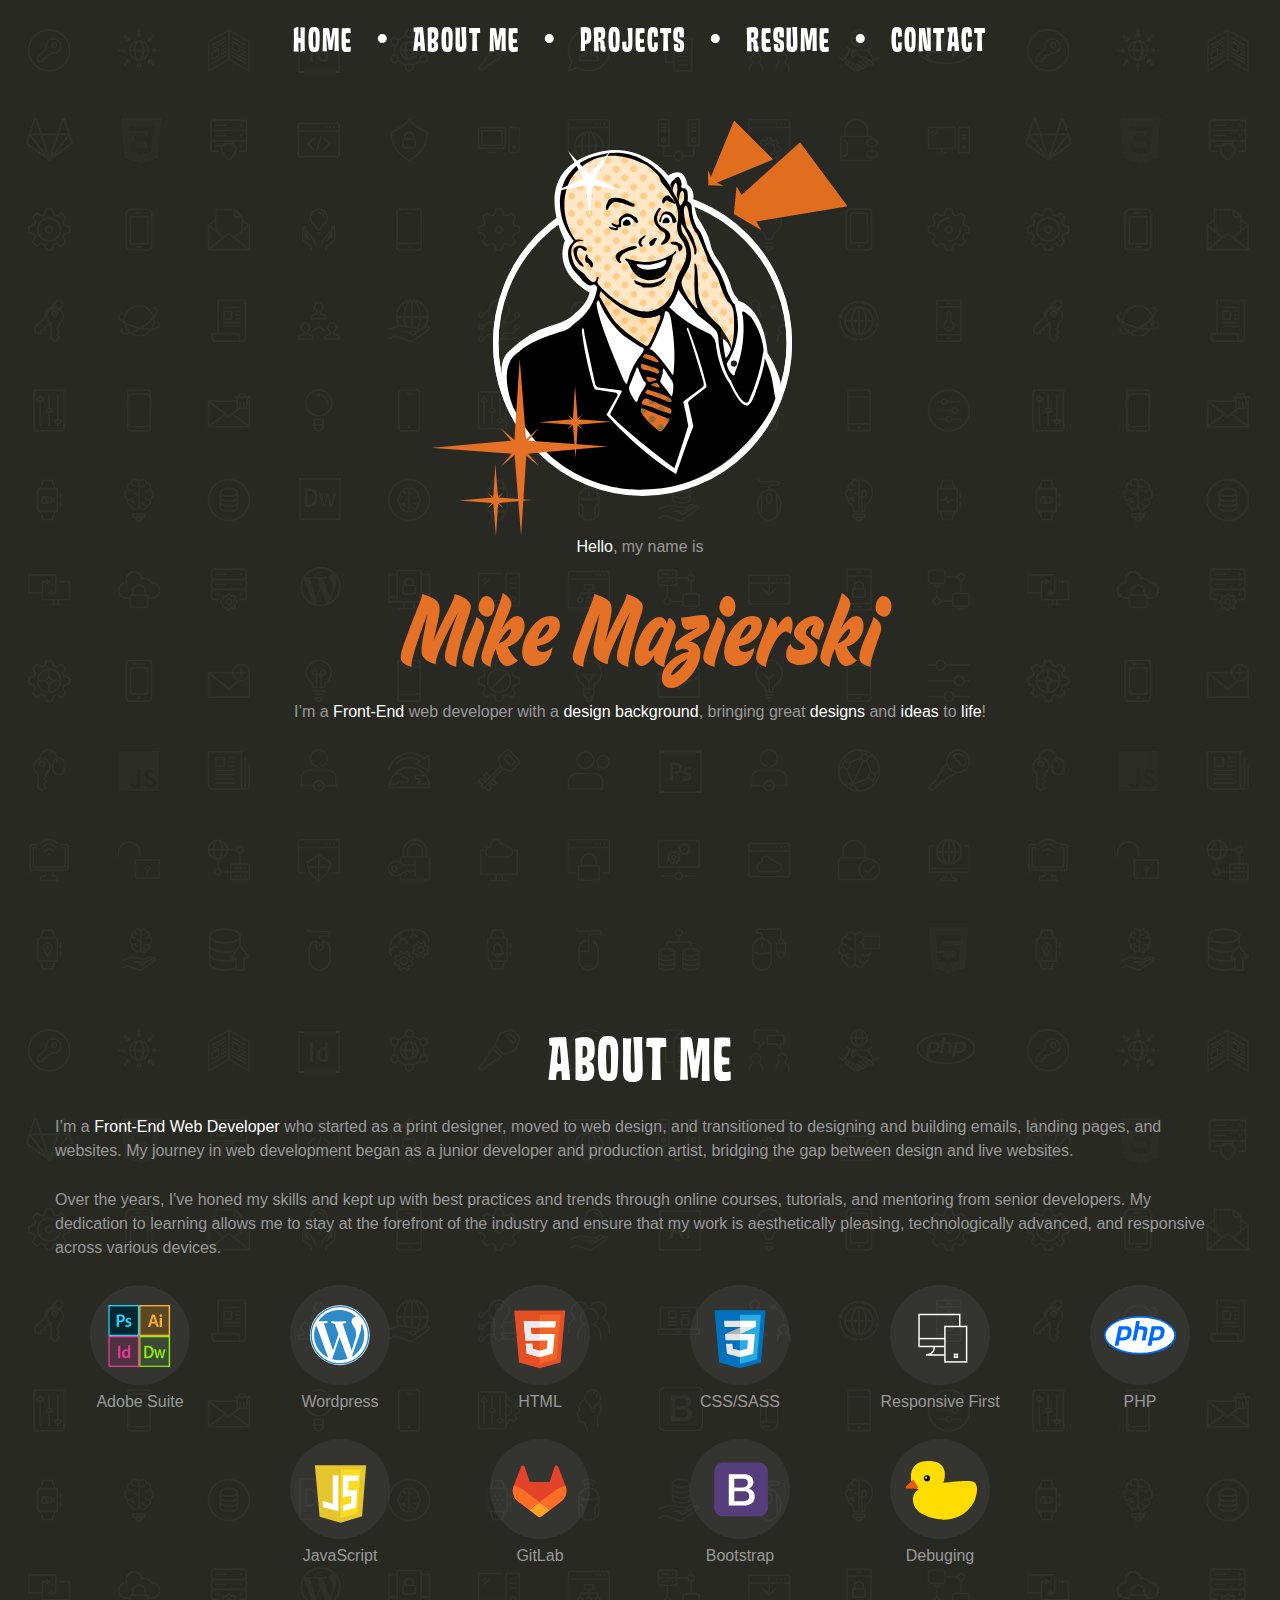
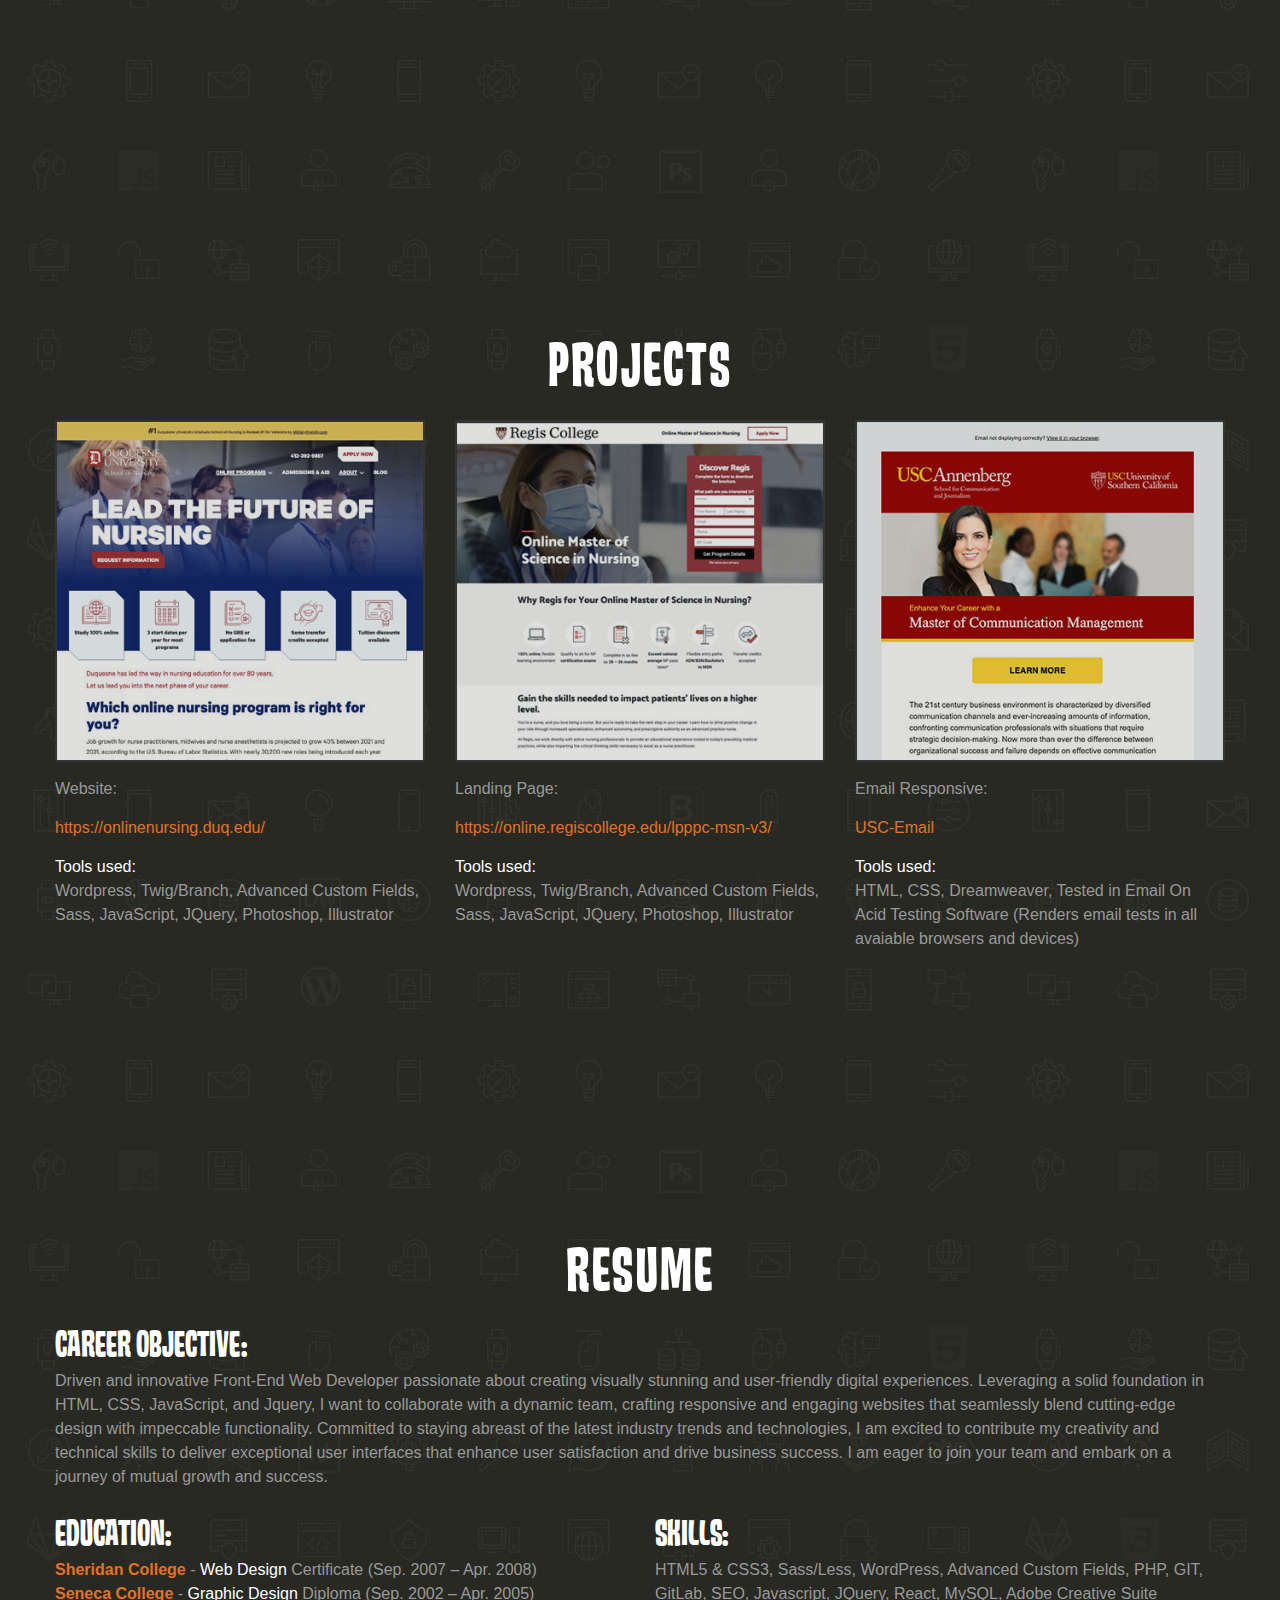
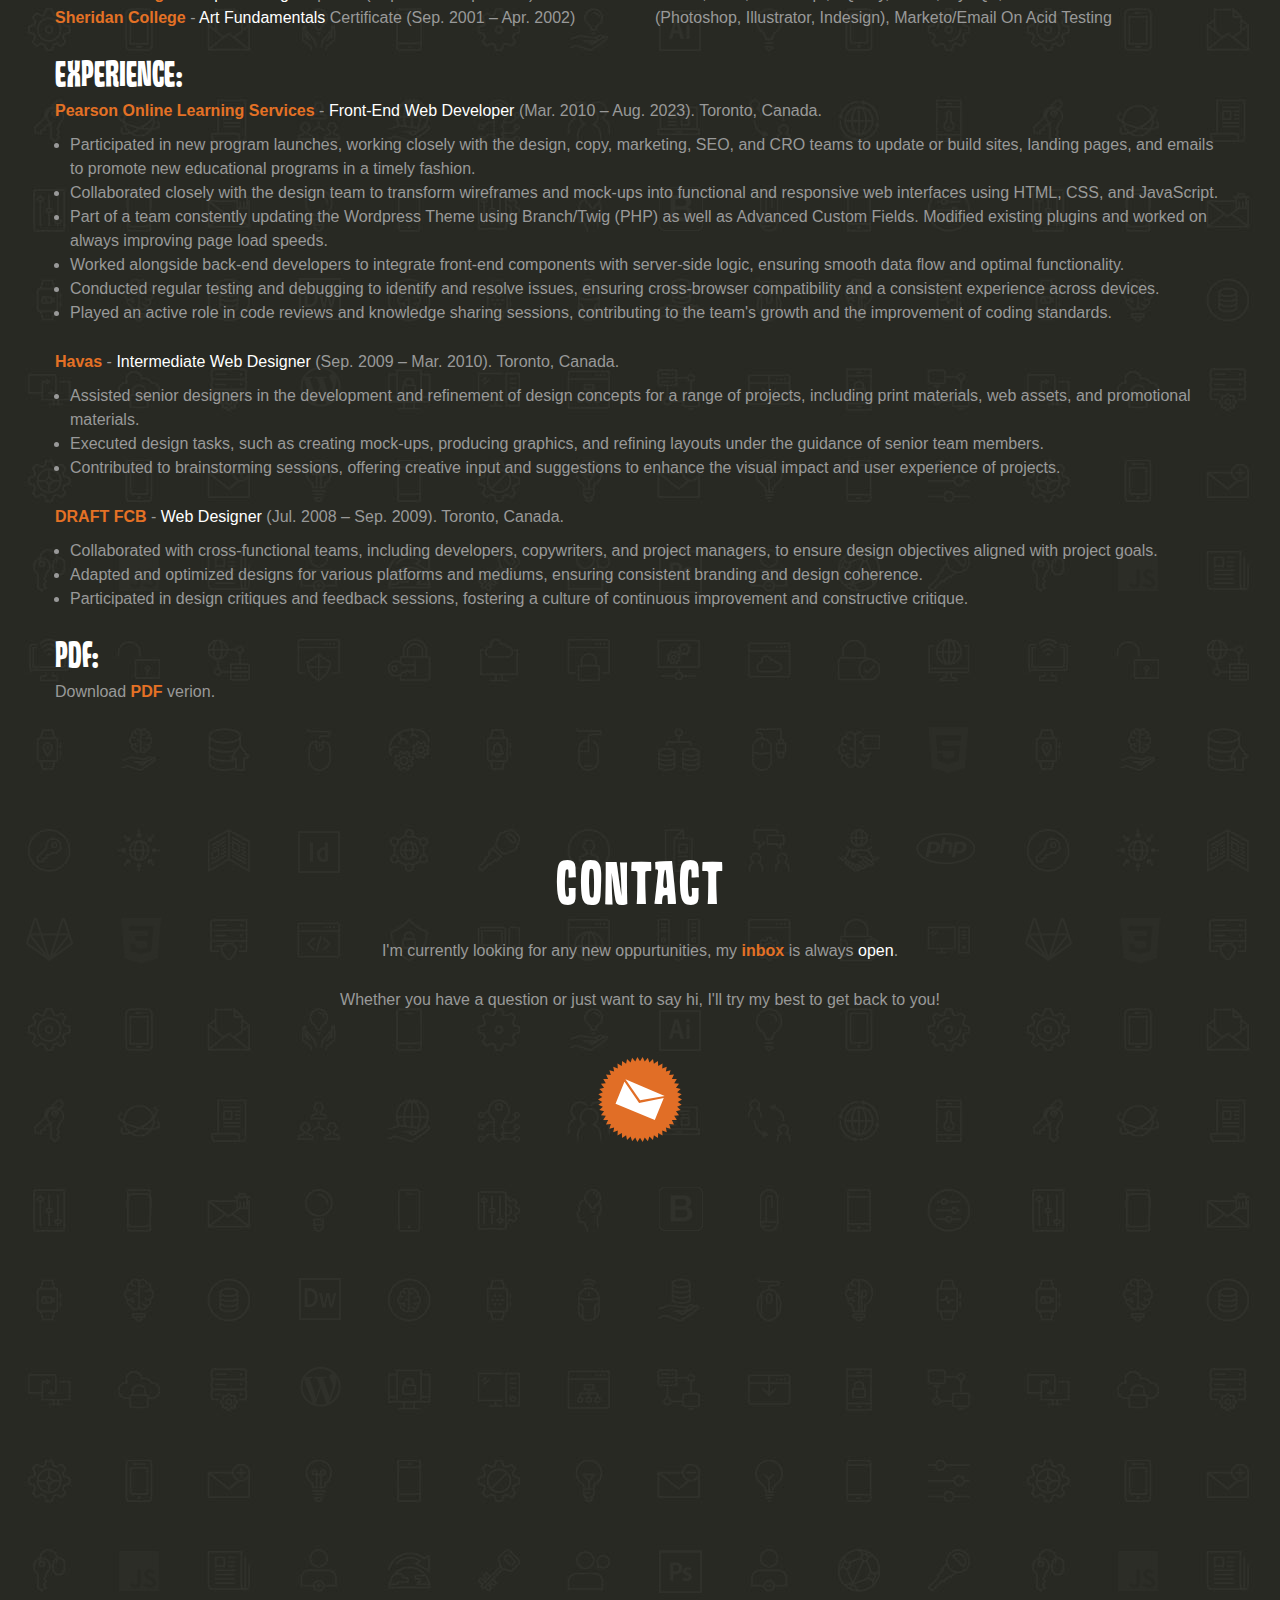
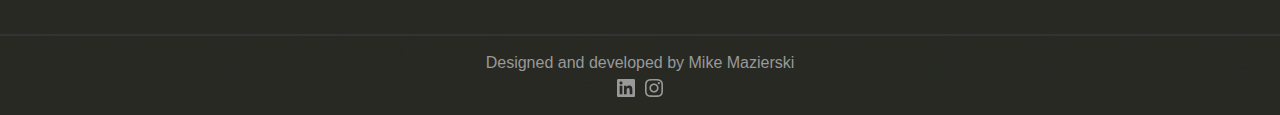
==== index.html @ 0316e5bf "First Commit" ====
<!DOCTYPE html>
<html lang="en">
<head>
    <meta charset="utf-8">
    <meta name="viewport" content="width=device-width, initial-scale=1, shrink-to-fit=no">
    <title>Mike Mazierski</title>
    <link rel="icon" type="image/png" href="images/icon.ico"/>
    
    <!-- Bootstrap CSS -->
    <link rel="stylesheet" href="https://cdn.jsdelivr.net/npm/bootstrap@4.3.1/dist/css/bootstrap.min.css" integrity="sha384-ggOyR0iXCbMQv3Xipma34MD+dH/1fQ784/j6cY/iJTQUOhcWr7x9JvoRxT2MZw1T" crossorigin="anonymous">
    <!-- End Bootstrap CSS -->

    <!-- Bootstrap JS -->
    <script src="https://code.jquery.com/jquery-3.2.1.slim.min.js" integrity="sha384-KJ3o2DKtIkvYIK3UENzmM7KCkRr/rE9/Qpg6aAZGJwFDMVNA/GpGFF93hXpG5KkN" crossorigin="anonymous"></script>
    <script src="https://cdn.jsdelivr.net/npm/popper.js@1.12.9/dist/umd/popper.min.js" integrity="sha384-ApNbgh9B+Y1QKtv3Rn7W3mgPxhU9K/ScQsAP7hUibX39j7fakFPskvXusvfa0b4Q" crossorigin="anonymous"></script>
    <script src="https://cdn.jsdelivr.net/npm/bootstrap@4.0.0/dist/js/bootstrap.min.js" integrity="sha384-JZR6Spejh4U02d8jOt6vLEHfe/JQGiRRSQQxSfFWpi1MquVdAyjUar5+76PVCmYl" crossorigin="anonymous"></script>
    <!-- End Bootstrap JS -->
    
    <link rel="stylesheet" href="css/main.css">

    <!-- Google Tag Manager -->
    <script>(function(w,d,s,l,i){w[l]=w[l]||[];w[l].push({'gtm.start':
    new Date().getTime(),event:'gtm.js'});var f=d.getElementsByTagName(s)[0],
    j=d.createElement(s),dl=l!='dataLayer'?'&l='+l:'';j.async=true;j.src=
    'https://www.googletagmanager.com/gtm.js?id='+i+dl;f.parentNode.insertBefore(j,f);
    })(window,document,'script','dataLayer','GTM-NWQ7KSH3');</script>
    <!-- End Google Tag Manager -->
</head>
<body>
    <!-- Google Tag Manager (noscript) -->
    <noscript><iframe src="https://www.googletagmanager.com/ns.html?id=GTM-NWQ7KSH3"
    height="0" width="0" style="display:none;visibility:hidden"></iframe></noscript>
    <!-- End Google Tag Manager (noscript) -->

    <header id="header">
      <!-- desktop nav -->
      <div class="d-none d-sm-block d-sm-none d-md-block">
        <nav class="menu">
          <ul class="nav justify-content-center">
            <li class="nav-item">
              <a class="nav-link active" href="#">HOME</a>
            </li>
            <li class="nav-item">
              <a class="nav-link" href="#about">ABOUT ME</a>
            </li>
            <li class="nav-item">
              <a class="nav-link" href="#projects">PROJECTS</a>
            </li>          
            <li class="nav-item">
              <a class="nav-link" href="#resume">RESUME</a>
            </li>
            <li class="nav-item">
              <a class="nav-link" href="#contact">CONTACT</a>
            </li>
          </ul>
        </nav>
      </div>
      <!-- end desktop nav -->
      <!-- mobile nav -->
      <div class="d-block d-sm-none">
        <nav class="menu navbar">
        <a href="#"><img class="logo img-fluid" src="images/logo.svg" alt="Michael Mazierski"></a>
          <button class="navbar-toggler second-button" type="button" data-toggle="collapse" data-target="#navbarSupportedContent23"
            aria-controls="navbarSupportedContent23" aria-expanded="false" aria-label="Toggle navigation">
            <div id="hamburger-button" class="animated-icon2"><span></span><span></span><span></span><span></span></div>
          </button>
          <div class="collapse navbar-collapse" id="navbarSupportedContent23">
            <ul class="navbar-nav mr-auto">
              <li class="nav-item active">
                <a class="nav-link" href="#">Home <span class="sr-only">(current)</span></a>
              </li>
              <li class="nav-item">
                <a class="nav-link" href="#about">ABOUT ME</a>
              </li>
              <li class="nav-item">
                <a class="nav-link" href="#projects">PROJECTS</a>
              </li>
              <li class="nav-item">
                <a class="nav-link" href="#resume">RESUME</a>
              </li>  
              <li class="nav-item">
                <a class="nav-link" href="#contact">CONTACT</a>
              </li>
            </ul>
          </div>
        </nav>
      </div>
      <!-- end mobile nav -->
    </header>
    <!-- main  -->
    <main id="main" class="main">

      <!-- hero -->
      <section id="hero" class="container text-center">
        <div class="row">
          <div class="col-md-12">
            <!-- desktop hero -->
            <div class="wrapper d-none d-sm-block d-sm-none d-md-block">
              <img class="bg-star img-fluid" src="images/hero-bg-star.svg">              
              <img class="circle img-fluid" src="images/circle.svg"> 
              <img class="arrows rotate-stars img-fluid" src="images/stars2.png">
              <img class="hero img-fluid" src="images/hero.svg" alt="Michael Mazierski">
              <img class="three-stars rotate-stars img-fluid" src="images/stars1.png">
            </div>
            <!-- end desktop hero -->
            <!-- mobile hero -->
            <div class="wrapper d-block d-sm-none">
              <img class="bg-star img-fluid" src="images/hero-bg-star.svg">
              <img class="hero img-fluid" src="images/hero-mobile.svg" alt="Michael Mazierski">
            </div>            
            <!-- end mobile hero -->
          </div>
        </div>
        <div class="row flex-column text-center">
          <div class="col-md-12">
            <p><span>Hello</span>, my name is</p>
            <h1 id="title">Mike Mazierski</h1>
            <p>I’m a <span>Front-End</span> web developer with a <span>design background</span>, bringing great <span>designs</span> and <span>ideas</span> to <span>life</span>!</p>
          </div>
        </div>
      </section>
      <!-- end hero -->
      <!-- about me -->
      <section id="about" class="container">
        <div class="row">
          <h2>About Me</h2>
        </div>
        <div class="row">
          <div class="col-md-12">
            <p>I’m a <span>Front-End Web Developer</span> who started as a print designer, moved to web design, and transitioned to designing and building emails, landing pages, and websites. My journey in web development began as a junior developer and production artist, bridging the gap between design and live websites.</p>
            <p>Over the years, I've honed my skills and kept up with best practices and trends through online courses, tutorials, and mentoring from senior developers. My dedication to learning allows me to stay at the forefront of the industry and ensure that my work is aesthetically pleasing, technologically advanced, and responsive across various devices.</p>
          </div>
        </div>  
        <div class="row text-center">
          <div class="col-md-2 col-6">
            <img src="images/icon-1.svg" alt="Adobe Suite" class="img-fluid icon">
            <p class="text-center">Adobe Suite</p>
          </div>
          <div class="col-md-2 col-6">
            <img src="images/icon-2.svg" alt="Wordpress" class="img-fluid icon">
            <p class="text-center">Wordpress</p>
          </div>
          <div class="col-md-2 col-6">
            <img src="images/icon-3.svg" alt="HTML" class="img-fluid icon">
            <p class="text-center">HTML</p>
          </div>
          <div class="col-md-2 col-6">
            <img src="images/icon-4.svg" alt="CSS/SASS" class="img-fluid icon">
            <p class="text-center">CSS/SASS</p>
          </div>
          <div class="col-md-2 col-6">
            <img src="images/icon-10.svg" alt="Responsive" class="img-fluid icon">
            <p class="text-center">Responsive First</p>
          </div>
          <div class="col-md-2 col-6">
            <img src="images/icon-5.svg" alt="PHP" class="img-fluid icon">
            <p class="text-center">PHP</p>
          </div>                          
        </div>
        <div class="row text-center">
          <div class="col-md-2 offset-md-2 col-6">
            <img src="images/icon-6.svg" alt="JavaScript" class="img-fluid icon">
            <p class="text-center">JavaScript</p>
          </div>
          <div class="col-md-2 col-6">
            <img src="images/icon-7.svg" alt="Gitlab" class="img-fluid icon">
            <p class="text-center">GitLab</p>
          </div>
          <div class="col-md-2 col-6">
            <img src="images/icon-8.svg" alt="Bootstrap" class="img-fluid icon">
            <p class="text-center">Bootstrap</p>
          </div>
          <div class="col-md-2 col-sm-6 col-6">
            <img src="images/icon-9.svg" alt="Debuging" class="img-fluid icon">
            <p class="text-center">Debuging</p>
          </div>
        </div>        
      </section>
      <!-- end about me -->
      <!-- projects-->
      <section id="projects" class="container">
        <div class="row">
          <h2>Projects</h2>
        </div>        
        <div class="row">
          <div class="col-md-4">
            <div class="img-wrap">
              <a href="https://onlinenursing.duq.edu/home-2/" target="_blank"><img src="images/project-8.jpg" class="img-fluid"></a>
            </div>
            <p>Website:</p>
            <p><a href="https://onlinenursing.duq.edu/home-2/" target="_blank">https://onlinenursing.duq.edu/</a></p>
            <p><span class="newclass">Tools used:</span><br>Wordpress, Twig/Branch, Advanced Custom Fields, Sass, JavaScript, JQuery, Photoshop, Illustrator</p>
          </div>
          <div class="col-md-4">
            <div class="img-wrap">
              <a href="https://online.regiscollege.edu/lpppc-msn-v3/" target="_blank"><img src="images/project-4.jpg" class="img-fluid"></a>
            </div>
            <p>Landing Page:</p>
            <p><a href="https://online.regiscollege.edu/lpppc-msn-v3/" target="_blank">https://online.regiscollege.edu/lpppc-msn-v3/</a></p>
            <p><span class="newclass">Tools used:</span><br>Wordpress, Twig/Branch, Advanced Custom Fields, Sass, JavaScript, JQuery, Photoshop, Illustrator</p>
          </div>
          <div class="col-md-4">
            <div class="img-wrap">
              <a href="/emails/USC-MCM-Email/USC-MCM-Email.html" target="_blank"><img src="images/project-7.jpg" class="img-fluid"></a>
            </div>
            <p>Email Responsive:</p>
            <p><a href="/emails/USC-MCM-Email/USC-MCM-Email.html" target="_blank">USC-Email</a></p>
            <p><span class="newclass">Tools used:</span><br>HTML, CSS, Dreamweaver, Tested in Email On Acid Testing Software (Renders email tests in all avaiable browsers and devices)</p>
          </div>                  
        </div>
      </section>
      <!-- end projects -->
      <!-- resume -->
      <section id="resume" class="container">
        <div class="row">
          <h2>Resume</h2>
        </div>        
        <div class="row">
          <div class="col-md-12">
            <h3>Career Objective:</h3>
            <p>Driven and innovative Front-End Web Developer passionate about creating visually stunning and user-friendly digital experiences. Leveraging a solid foundation in HTML, CSS, JavaScript, and Jquery, I want to collaborate with a dynamic team, crafting responsive and engaging websites that seamlessly blend cutting-edge design with impeccable functionality. Committed to staying abreast of the latest industry trends and technologies, I am excited to contribute my creativity and technical skills to deliver exceptional user interfaces that enhance user satisfaction and drive business success. I am eager to join your team and embark on a journey of mutual growth and success.</p>
          </div>
        </div>

        <div class="row">
          <div class="col-md-6">
            <h3>Education:</h3>
            <p><strong><a href="https://www.sheridancollege.ca/" target="_blank">Sheridan College</a></strong> - <span>Web Design</span> Certificate (Sep. 2007 &#8211; Apr. 2008)<br>
            <strong><a href="https://www.senecacollege.ca/home.html" target="_blank">Seneca College</a></strong> - <span>Graphic Design</span> Diploma (Sep. 2002 &#8211; Apr. 2005)<br>
            <strong><a href="https://www.sheridancollege.ca/" target="_blank">Sheridan College</a></strong> - <span>Art Fundamentals</span> Certificate (Sep. 2001 &#8211; Apr. 2002)</p>
          </div>          
          <div class="col-md-6">
            <h3>Skills:</h3>
            <p>HTML5 & CSS3, Sass/Less, WordPress, Advanced Custom Fields, PHP, GIT, GitLab, SEO, Javascript, JQuery, React, MySQL, Adobe Creative Suite (Photoshop, Illustrator, Indesign), Marketo/Email On Acid Testing</p>
          </div>
        </div>  

        <div class="row">
          <div class="col-md-12">
            <h3>Experience:</h3>
            <p><strong><a href="https://www.pearson.com/en-ca.html" target="_blank">Pearson Online Learning Services</a></strong> - <span>Front-End Web Developer</span> (Mar. 2010 &#8211; Aug. 2023). Toronto, Canada.<br>
              <ul>
                <li>Participated in new program launches, working closely with the design, copy, marketing, SEO, and CRO teams to update or build sites, landing pages, and emails to promote new educational programs in a timely fashion.</li>
                <li>Collaborated closely with the design team to transform wireframes and mock-ups into functional and responsive web interfaces using HTML, CSS, and JavaScript.</li>
                <li>Part of a team constently updating the Wordpress Theme using Branch/Twig (PHP) as well as Advanced Custom Fields. Modified existing plugins and worked on always improving page load speeds.</li>
                <li>Worked alongside back-end developers to integrate front-end components with server-side logic, ensuring smooth data flow and optimal functionality.</li>
                <li>Conducted regular testing and debugging to identify and resolve issues, ensuring cross-browser compatibility and a consistent experience across devices.</li>
                <li>Played an active role in code reviews and knowledge sharing sessions, contributing to the team's growth and the improvement of coding standards.</li>
              </ul>
            </p>
            <p><strong><a href="https://ca.havas.com/" target="_blank">Havas</a></strong> - <span>Intermediate Web Designer</span> (Sep. 2009 &#8211; Mar. 2010). Toronto, Canada.<br>
              <ul>
                <li>Assisted senior designers in the development and refinement of design concepts for a range of projects, including print materials, web assets, and promotional materials.</li>
                <li>Executed design tasks, such as creating mock-ups, producing graphics, and refining layouts under the guidance of senior team members.</li>
                <li>Contributed to brainstorming sessions, offering creative input and suggestions to enhance the visual impact and user experience of projects.</li>
              </ul></p>
            <p><strong><a href="https://fcbtoronto.com/" target="_blank">DRAFT FCB</a></strong> - <span>Web Designer</span> (Jul. 2008 &#8211; Sep. 2009). Toronto, Canada.<br>
              <ul>
                <li>Collaborated with cross-functional teams, including developers, copywriters, and project managers, to ensure design objectives aligned with project goals.</li>
                <li>Adapted and optimized designs for various platforms and mediums, ensuring consistent branding and design coherence.</li>
                <li>Participated in design critiques and feedback sessions, fostering a culture of continuous improvement and constructive critique.</li>
              </ul></p>
          </div>
        </div>

        <div class="row">
          <div class="col-md-12">
            <h3>PDF:</h3>
            <p>Download <strong><a href="docs/mikemazierski.pdf" target="_blank">PDF</a></strong> verion.</p>
          </div>
        </div>
        
      </section>
      <!-- end resume -->
      <!-- contact -->
      <section id="contact" class="container">
        <div class="row">
          <h2>Contact</h2>
        </div>        
        <div class="row text-center">
          <div class="col-md-12">
            <p>I'm currently looking for any new oppurtunities, my <strong>inbox</strong> is always <span>open</span>.</p>
            <p>Whether you have a question or just want to say hi, I'll try my best to get back to you!</p>
            <div class="wrap">
              <a href="mailto:mikemazierski@gmail.com" rel="noopener noreferrer" target="_blank">
                <img class="star rotate-stars img-fluid" src="images/contact-star.svg">
                <img class="email img-fluid" src="images/contact-email.svg">
              </a>

            </div>
          </div>
        </div>
      </section>
      <!-- end contact -->

    </main>
    <!-- end main -->

    <!-- footer -->
    <footer id="footer">
      <div class="container">
        <div class="row">
          <div class="col-md-12 text-center">
            <p>Designed and developed by Mike Mazierski <span id="date"></span></p>
            <a href="https://www.linkedin.com/in/michael-mazierski-6260b3b3/" class="wp-block-social-link-anchor extlink https" target="_blank">
              <svg width="24" height="24" viewBox="0 0 24 24" version="1.1" xmlns="http://www.w3.org/2000/svg" aria-hidden="true" focusable="false" style="color: white;">
                <path d="M19.7,3H4.3C3.582,3,3,3.582,3,4.3v15.4C3,20.418,3.582,21,4.3,21h15.4c0.718,0,1.3-0.582,1.3-1.3V4.3 C21,3.582,20.418,3,19.7,3z M8.339,18.338H5.667v-8.59h2.672V18.338z M7.004,8.574c-0.857,0-1.549-0.694-1.549-1.548 c0-0.855,0.691-1.548,1.549-1.548c0.854,0,1.547,0.694,1.547,1.548C8.551,7.881,7.858,8.574,7.004,8.574z M18.339,18.338h-2.669 v-4.177c0-0.996-0.017-2.278-1.387-2.278c-1.389,0-1.601,1.086-1.601,2.206v4.249h-2.667v-8.59h2.559v1.174h0.037 c0.356-0.675,1.227-1.387,2.526-1.387c2.703,0,3.203,1.779,3.203,4.092V18.338z"></path>
              </svg>
            </a>
            <a href="https://www.instagram.com/mikemaz1234/" class="wp-block-social-link-anchor extlink https" target="_blank">
              <svg width="24" height="24" viewBox="0 0 24 24" version="1.1" xmlns="http://www.w3.org/2000/svg" aria-hidden="true" focusable="false">
                <path d="M12,4.622c2.403,0,2.688,0.009,3.637,0.052c0.877,0.04,1.354,0.187,1.671,0.31c0.42,0.163,0.72,0.358,1.035,0.673 c0.315,0.315,0.51,0.615,0.673,1.035c0.123,0.317,0.27,0.794,0.31,1.671c0.043,0.949,0.052,1.234,0.052,3.637 s-0.009,2.688-0.052,3.637c-0.04,0.877-0.187,1.354-0.31,1.671c-0.163,0.42-0.358,0.72-0.673,1.035 c-0.315,0.315-0.615,0.51-1.035,0.673c-0.317,0.123-0.794,0.27-1.671,0.31c-0.949,0.043-1.233,0.052-3.637,0.052 s-2.688-0.009-3.637-0.052c-0.877-0.04-1.354-0.187-1.671-0.31c-0.42-0.163-0.72-0.358-1.035-0.673 c-0.315-0.315-0.51-0.615-0.673-1.035c-0.123-0.317-0.27-0.794-0.31-1.671C4.631,14.688,4.622,14.403,4.622,12 s0.009-2.688,0.052-3.637c0.04-0.877,0.187-1.354,0.31-1.671c0.163-0.42,0.358-0.72,0.673-1.035 c0.315-0.315,0.615-0.51,1.035-0.673c0.317-0.123,0.794-0.27,1.671-0.31C9.312,4.631,9.597,4.622,12,4.622 M12,3 C9.556,3,9.249,3.01,8.289,3.054C7.331,3.098,6.677,3.25,6.105,3.472C5.513,3.702,5.011,4.01,4.511,4.511 c-0.5,0.5-0.808,1.002-1.038,1.594C3.25,6.677,3.098,7.331,3.054,8.289C3.01,9.249,3,9.556,3,12c0,2.444,0.01,2.751,0.054,3.711 c0.044,0.958,0.196,1.612,0.418,2.185c0.23,0.592,0.538,1.094,1.038,1.594c0.5,0.5,1.002,0.808,1.594,1.038 c0.572,0.222,1.227,0.375,2.185,0.418C9.249,20.99,9.556,21,12,21s2.751-0.01,3.711-0.054c0.958-0.044,1.612-0.196,2.185-0.418 c0.592-0.23,1.094-0.538,1.594-1.038c0.5-0.5,0.808-1.002,1.038-1.594c0.222-0.572,0.375-1.227,0.418-2.185 C20.99,14.751,21,14.444,21,12s-0.01-2.751-0.054-3.711c-0.044-0.958-0.196-1.612-0.418-2.185c-0.23-0.592-0.538-1.094-1.038-1.594 c-0.5-0.5-1.002-0.808-1.594-1.038c-0.572-0.222-1.227-0.375-2.185-0.418C14.751,3.01,14.444,3,12,3L12,3z M12,7.378 c-2.552,0-4.622,2.069-4.622,4.622S9.448,16.622,12,16.622s4.622-2.069,4.622-4.622S14.552,7.378,12,7.378z M12,15 c-1.657,0-3-1.343-3-3s1.343-3,3-3s3,1.343,3,3S13.657,15,12,15z M16.804,6.116c-0.596,0-1.08,0.484-1.08,1.08 s0.484,1.08,1.08,1.08c0.596,0,1.08-0.484,1.08-1.08S17.401,6.116,16.804,6.116z">
                </path>
              </svg>
            </a>
          </div>
        </div>
      </div>
    </footer>
    <!-- end footer -->

    <!-- script -->
    <script src="js/script.js"></script>
    <!-- end script -->
</body>
</html>
---- css/main.css ----
html {
  scroll-behavior: smooth;
}
body {
  width: 100%;
  height: 100%;
  min-height:1500px;
  background-image: url(../images/bg.jpg);
  background-position: 0px 0px;
  background-repeat: repeat;
  background-color:#282923;
  animation: animatedBackground 100s linear infinite alternate;
  margin:0;
}
@font-face { 
  font-family: 'HouseMvmtTT-Sign';
  font-style: normal;
  font-weight: normal;
  src: local('HouseMvmtTT-Sign'), url('../fonts/HouseMvmtTT-Sign.ttf') format('woff');
  font-display: swap
}
@font-face { 
  font-family: 'HouseMvmtTT-Custom';
  font-style: normal;
  font-weight: normal;
  src: local('HouseMvmtTT-Custom'), url('../fonts/HouseMvmtTT-Custom.ttf') format('woff');
  font-display: swap
}        
@keyframes animatedBackground {
  from {
    background-position: 0 0;
  }
  to {
    background-position: 100% 0;
  }
}
h1, h2, h3, h4 {
  color: #ffffff;
}
h2 {
  font-size: 60px;
  line-height: 60px;
  font-weight: normal;
  text-transform:uppercase;
  letter-spacing: 2px;
  color: #ffffff;
  text-align:center;
  font-family: HouseMvmtTT-Custom;
  margin:0 auto 45px;
  padding: 3px 0 15px 0;
  width:100%;
  height:45px;
}
p {
  font-size: 1em;
  line-height: 1.5em;
  color: #999999;
  margin-bottom:25px;
}
p span {
  color:#ffffff;
}
p strong {
  color:#e47125;
}
.container {
  max-width:1200px!important;
}
section {
  padding-top:60px;
  min-height:600px;
  padding-bottom:60px;
}
@media screen and (min-width: 480px) {
  section {
  padding-top:120px;
  min-height:905px;
  padding-bottom:0;
  }
}
header {
    position:fixed;
    top:0;
    left:0;
    width:100%;
    z-index:100;
    border-bottom: 2px solid #333333;
    background: rgba(40,41,35,0.9);
    transition: all ease .5s;
}
@media screen and (min-width: 576px) {
  header {
    position:fixed;
    top:0;
    left:0;
    width:100%;
    z-index:100;
    background: rgba(40,41,35,0);
    border-bottom:none;    
    transition: all ease .5s;
  }
}
header.sticky {
  background: rgba(40,41,35,1);
}
@media screen and (min-width: 576px) {
  header.sticky {
    background: rgba(40,41,35,0.9);
    border-bottom:2px solid #333333;
    z-index: 10000;
  }
}
header .logo {
  width:30px;
}
.menu {
  margin: 0;
}
@media screen and (min-width: 576px) {
  .menu {
    margin: 20px auto;
  }
}
.menu ul {
  position: relative;
}
.menu ul li {
  padding: 0 15px;
  margin: 0 15px;
  min-height:40px;
  position: relative;  
}
.menu ul li a {
    font-size: 33px;
    line-height: 38px;
    font-family: HouseMvmtTT-Custom;
    font-weight: normal;
    letter-spacing: 2px;
    color: #ffffff;
    margin: 0 auto;
    padding:0;
    display: block;
    text-align: center;
    transition:all ease .25s;    
}
@media screen and (max-width: 765px) {
  #hero .wrapper {
    max-height: 285px;
    max-width: 285px;
    height: 235px;
  }
}
.menu ul li a:hover {
    margin:0 auto;
    color:#e47125;
}
@media screen and (min-width: 576px) {
  .menu ul li a:hover {
      color: #e47125;
      border-bottom:5px solid #e47125;
      margin:-10px auto 0;
  }
}
.menu ul li:last-child:after {
  content:none;
}
.menu ul li:after {
  content: none;
}
@media screen and (min-width: 576px) {
  .menu ul li:after {
    content: '•';
    color: #ffffff;
    position: absolute;
    top: 0;
    right: -20px;
    font-size: 33px;
    line-height: 37px;
  }
}
#hero {
  margin: 0 auto;
}
/* 0 to 480px wide */
#hero .wrapper {
    max-height: 320px;
    max-width: 320px;
    height: 320px;
    width: 100%;
    position: relative;
    margin: 0 auto;
    overflow: hidden;
    transition: all ease .5s;            
}
/* 480px to full screen */
@media screen and (min-width: 480px) {
  #hero .wrapper {
    max-height: 485px;
    max-width: 485px;
    height: 385px;
    margin: 30px auto 0;
    overflow: initial;
  }
}
#hero .wrapper:hover {
  margin-top: 0;
  margin-bottom: 0;
}
@media screen and (min-width: 480px) {
  #hero .wrapper:hover {
    margin-top: 15px;
    margin-bottom: 15px;
    transition:all ease .5s;
    cursor: pointer;
  }
}
#hero .bg-star {
  top: 0;
  left: 0;
  max-width: 100%;  
  position: absolute;
  animation: rotation 36s infinite linear;
  transition:all ease .5s;
  z-index: 0;
}
@media screen and (min-width: 575px) {
  #hero .bg-star {
    top: 225px;
    left: 255px;
    max-width: 55px;
    z-index:0;
  }
}
#hero .wrapper:hover .bg-star {
  top: 0;
  left: 0;
  max-width: 100%;        
}
@media screen and (min-width: 575px) {
  #hero .wrapper:hover .bg-star {
  top: -30px;
  left: 0;
  max-width: 100%;
  }
}
#hero .circle {
  position:absolute;
  top: 40px;
  left: 95px; 
  max-width: 300px;          
}
#hero .arrows {
  z-index:0;
}
#hero .three-stars {
  z-index:200;
}
#hero .hero {
  position:absolute;
  top: 0;
  left: 0;
  max-width:100%;
  z-index: 0;
}
@media screen and (min-width: 480px) {
  #hero .hero {
    top: 0px;
    left: 95px;
    max-width:300px;
  }
}
#hero .rotate-stars {
  animation: rotation 18s infinite linear;
  position:absolute;
  top: -50px;
  left:0;
}
#hero h1 {
  font-size: 4em;
  line-height: 1em;
  font-family: HouseMvmtTT-Sign;
  color: #e47125;
  margin: 0 auto 20px;
}
@media screen and (min-width: 480px) {
  #hero h1 {
    font-size: 6em;
  }
}
#hero img {
  max-width:100%;
}
@keyframes rotation {
  from {
    transform: rotate(0deg);
  }
  to {
    transform: rotate(359deg);
  }
}
#hero .stars1 {
  max-width: 430px;
  top: 30px;
  left: 30px;
}
#hero .stars2 {
  max-width: 430px;
  top: 30px;
  left: 30px;
}
#about img {
  max-width:115px;
  transition:all ease .5s;
  margin:0 auto 5px;
}
@media screen and (min-width: 320px) {
  #about img {
    max-width:100px;   
  }
}
#about img:hover {
  margin:-15px auto 5px;
}
#about .icon-circle {
  border-radius: 50px;
  display: block;
  width: 100px;
  height: 100px;
  margin: -105px auto 0;
  background-color: #ffffff;
  opacity: .3;
}
#projects .img-wrap {
    margin: 0 auto 15px;
    padding:0;
    width:100%;
    min-height: auto;
    height:auto;
    display:block;
    transition:all ease .25s;
    border:2px solid #333333;
    background-color:#282923;
}
#projects .img-wrap:hover {
  margin:0 auto 12px;
  padding:10px;
  cursor:pointer;
  border:5px solid #e47125;
}
#projects img {
  margin:0 auto;
  width:100%;
  display:block;
  opacity:.85;
}
#projects img:hover {
  opacity:1;
}
#projects p {
  margin-bottom:15px;
}
#projects a {
    color:#e47125;
    text-decoration:none;
}
#projects a:hover {
    text-decoration:underline;
}
#projects .img-wrap:hover + p a {
  text-decoration: underline;
}
#projects .col-md-4 {
  margin-bottom:30px;
}
#resume h3 {
  font-size:36px;
  line-height:36px;
  text-align:left;
  font-family: HouseMvmtTT-Custom;
  text-transform:uppercase;
}
#resume p {
  text-align:left;
}
#resume p strong {
  font-weight:bold;
  color:#e47125;
}
#resume p strong a {
  color:#e47125;
  text-decoration:none;
}
#resume ul {
  padding:0 0 0 15px;
  margin:-15px 0 0 0;
}
#resume ul li {
  color:#999999;
}
#contact .wrap {
  max-width: 85px;
  margin: 45px auto 0;
  display:block;
  position:relative;
  transition:all ease .5s;
}
#contact .wrap:hover {
  margin:35px auto 0;
}
#contact .email {
  max-width: 85px;
  margin: 0 auto;
  display:block;
  transition:all ease .5s;
  z-index:10; 
  position: absolute;
}
#contact .star {
  max-width: 85px;
  margin:0 auto;
  display:block;
  transition:all ease .5s;  
  z-index:0;
}
#contact .rotate-stars {
  animation: rotation 18s infinite linear;
  position:absolute;
  top:0;
  left:0;
}
#footer {
  padding:15px 0;
  background: rgba(40,41,35,0.9);
  border-top:2px solid #333333;
}
#footer p {
  margin:0 auto;
}
#footer p span {
  font-weight:normal;
  color:#999999;
}
#footer img {
  max-width:25px;
  margin:0 5px;
}

#footer a svg path {
  fill:#999999!important;
}

#footer a svg path:hover {
  fill:#ffffff!important;
}
/* Icon 1 */

.animated-icon1, .animated-icon2, .animated-icon3 {
  width: 30px;
  height: 20px;
  position: relative;
  margin: 0px;
  -webkit-transform: rotate(0deg);
  -moz-transform: rotate(0deg);
  -o-transform: rotate(0deg);
  transform: rotate(0deg);
  -webkit-transition: .5s ease-in-out;
  -moz-transition: .5s ease-in-out;
  -o-transition: .5s ease-in-out;
  transition: .5s ease-in-out;
  cursor: pointer;
}

.animated-icon1 span, .animated-icon2 span, .animated-icon3 span {
  display: block;
  position: absolute;
  height: 3px;
  width: 100%;
  border-radius: 9px;
  opacity: 1;
  left: 0;
  -webkit-transform: rotate(0deg);
  -moz-transform: rotate(0deg);
  -o-transform: rotate(0deg);
  transform: rotate(0deg);
  -webkit-transition: .25s ease-in-out;
  -moz-transition: .25s ease-in-out;
  -o-transition: .25s ease-in-out;
  transition: .25s ease-in-out;
}

.animated-icon1 span {
  background: #e65100;
}

.animated-icon2 span {
  background: #e3f2fd;
}

.animated-icon3 span {
  background: #f3e5f5;
}

.animated-icon1 span:nth-child(1) {
 top: 0px;
}

.animated-icon1 span:nth-child(2) {
  top: 10px;
}

.animated-icon1 span:nth-child(3) {
  top: 20px;
}

.animated-icon1.open span:nth-child(1) {
  top: 11px;
  -webkit-transform: rotate(135deg);
  -moz-transform: rotate(135deg);
  -o-transform: rotate(135deg);
  transform: rotate(135deg);
}

.animated-icon1.open span:nth-child(2) {
  opacity: 0;
  left: -60px;
}

.animated-icon1.open span:nth-child(3) {
  top: 11px;
  -webkit-transform: rotate(-135deg);
  -moz-transform: rotate(-135deg);
  -o-transform: rotate(-135deg);
  transform: rotate(-135deg);
}

/* Icon 3*/

.animated-icon2 span:nth-child(1) {
  top: 0px;
}

.animated-icon2 span:nth-child(2), .animated-icon2 span:nth-child(3) {
  top: 10px;
}

.animated-icon2 span:nth-child(4) {
  top: 20px;
}

.animated-icon2.open span:nth-child(1) {
  top: 11px;
  width: 0%;
  left: 50%;
}

.animated-icon2.open span:nth-child(2) {
  -webkit-transform: rotate(45deg);
  -moz-transform: rotate(45deg);
  -o-transform: rotate(45deg);
  transform: rotate(45deg);
}

.animated-icon2.open span:nth-child(3) {
  -webkit-transform: rotate(-45deg);
  -moz-transform: rotate(-45deg);
  -o-transform: rotate(-45deg);
  transform: rotate(-45deg);
}

.animated-icon2.open span:nth-child(4) {
  top: 11px;
  width: 0%;
  left: 50%;
}

/* Icon 4 */

.animated-icon3 span:nth-child(1) {
  top: 0px;
  -webkit-transform-origin: left center;
  -moz-transform-origin: left center;
  -o-transform-origin: left center;
  transform-origin: left center;
}

.animated-icon3 span:nth-child(2) {
  top: 10px;
  -webkit-transform-origin: left center;
  -moz-transform-origin: left center;
  -o-transform-origin: left center;
  transform-origin: left center;
}

.animated-icon3 span:nth-child(3) {
  top: 20px;
  -webkit-transform-origin: left center;
  -moz-transform-origin: left center;
  -o-transform-origin: left center;
  transform-origin: left center;
}

.animated-icon3.open span:nth-child(1) {
  -webkit-transform: rotate(45deg);
  -moz-transform: rotate(45deg);
  -o-transform: rotate(45deg);
  transform: rotate(45deg);
  top: 0px;
  left: 8px;
}

.animated-icon3.open span:nth-child(2) {
  width: 0%;
  opacity: 0;
}

.animated-icon3.open span:nth-child(3) {
  -webkit-transform: rotate(-45deg);
  -moz-transform: rotate(-45deg);
  -o-transform: rotate(-45deg);
  transform: rotate(-45deg);
  top: 21px;
  left: 8px;
}
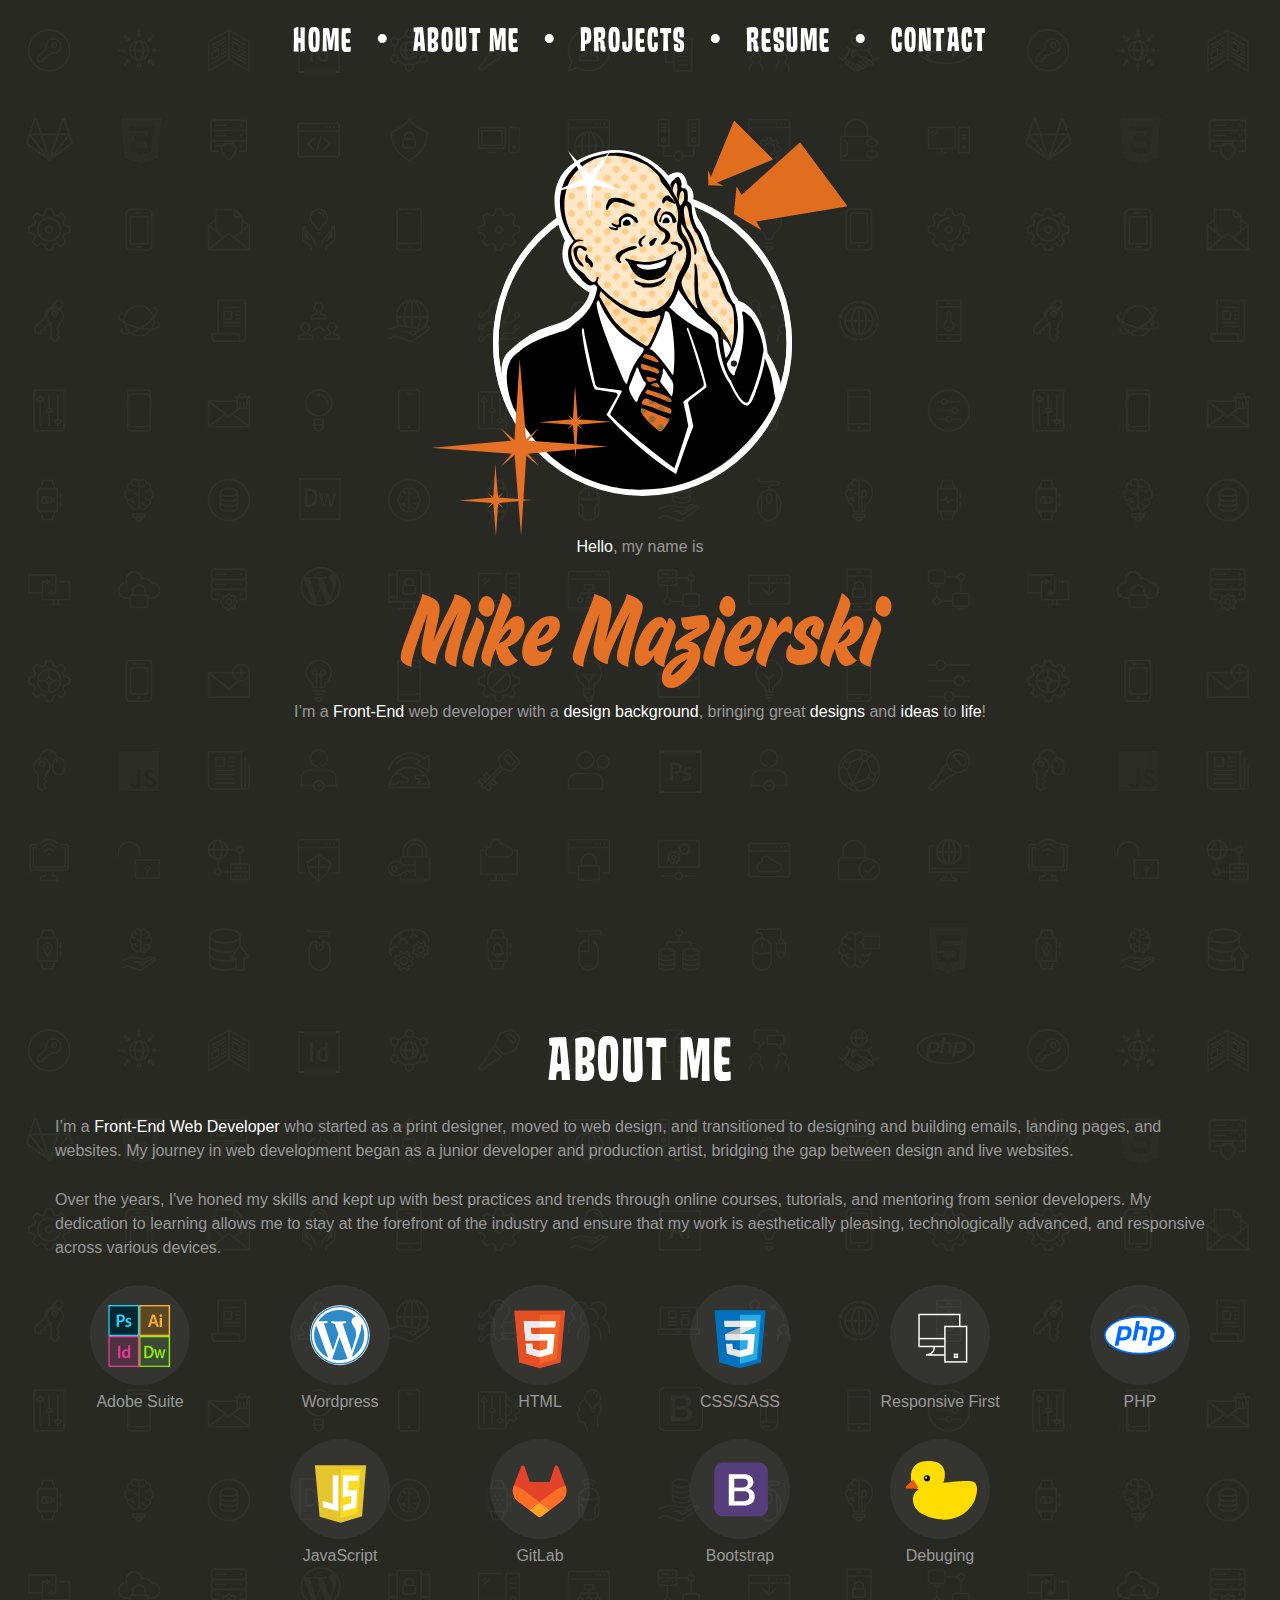
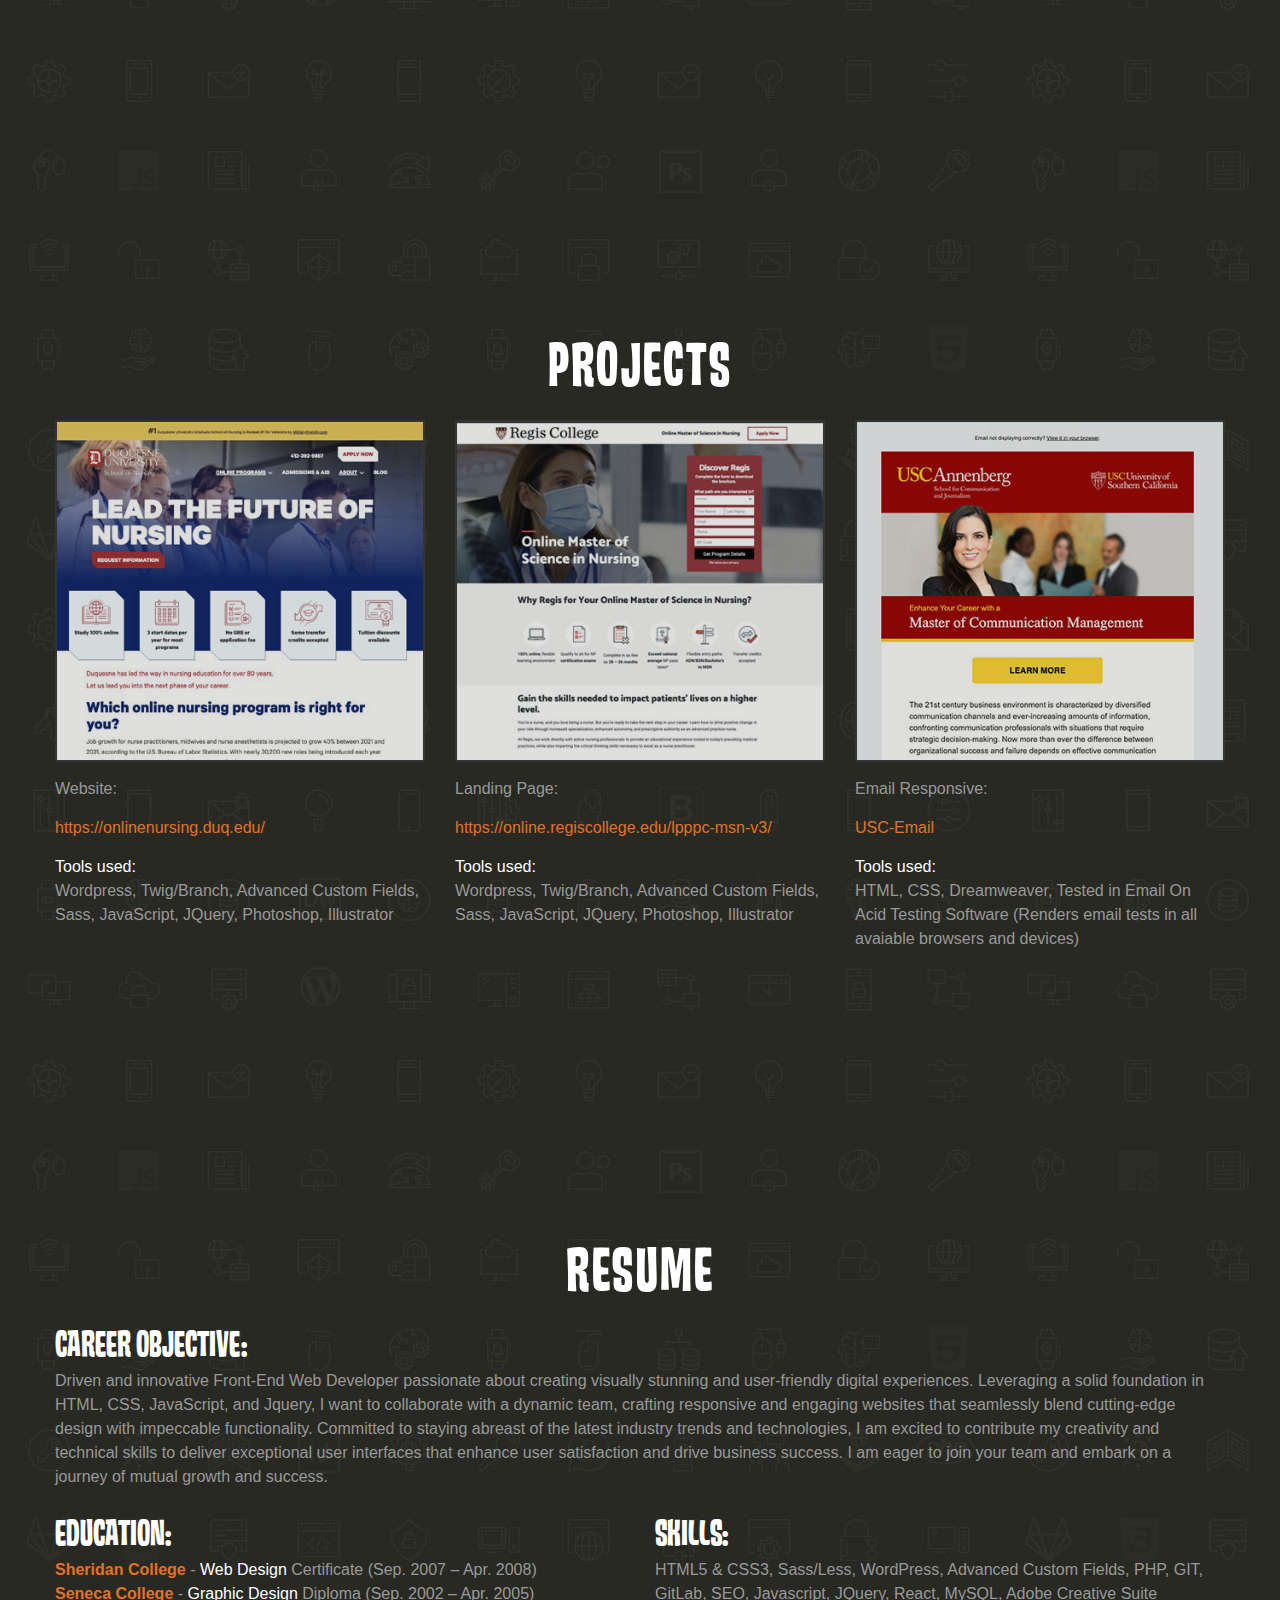
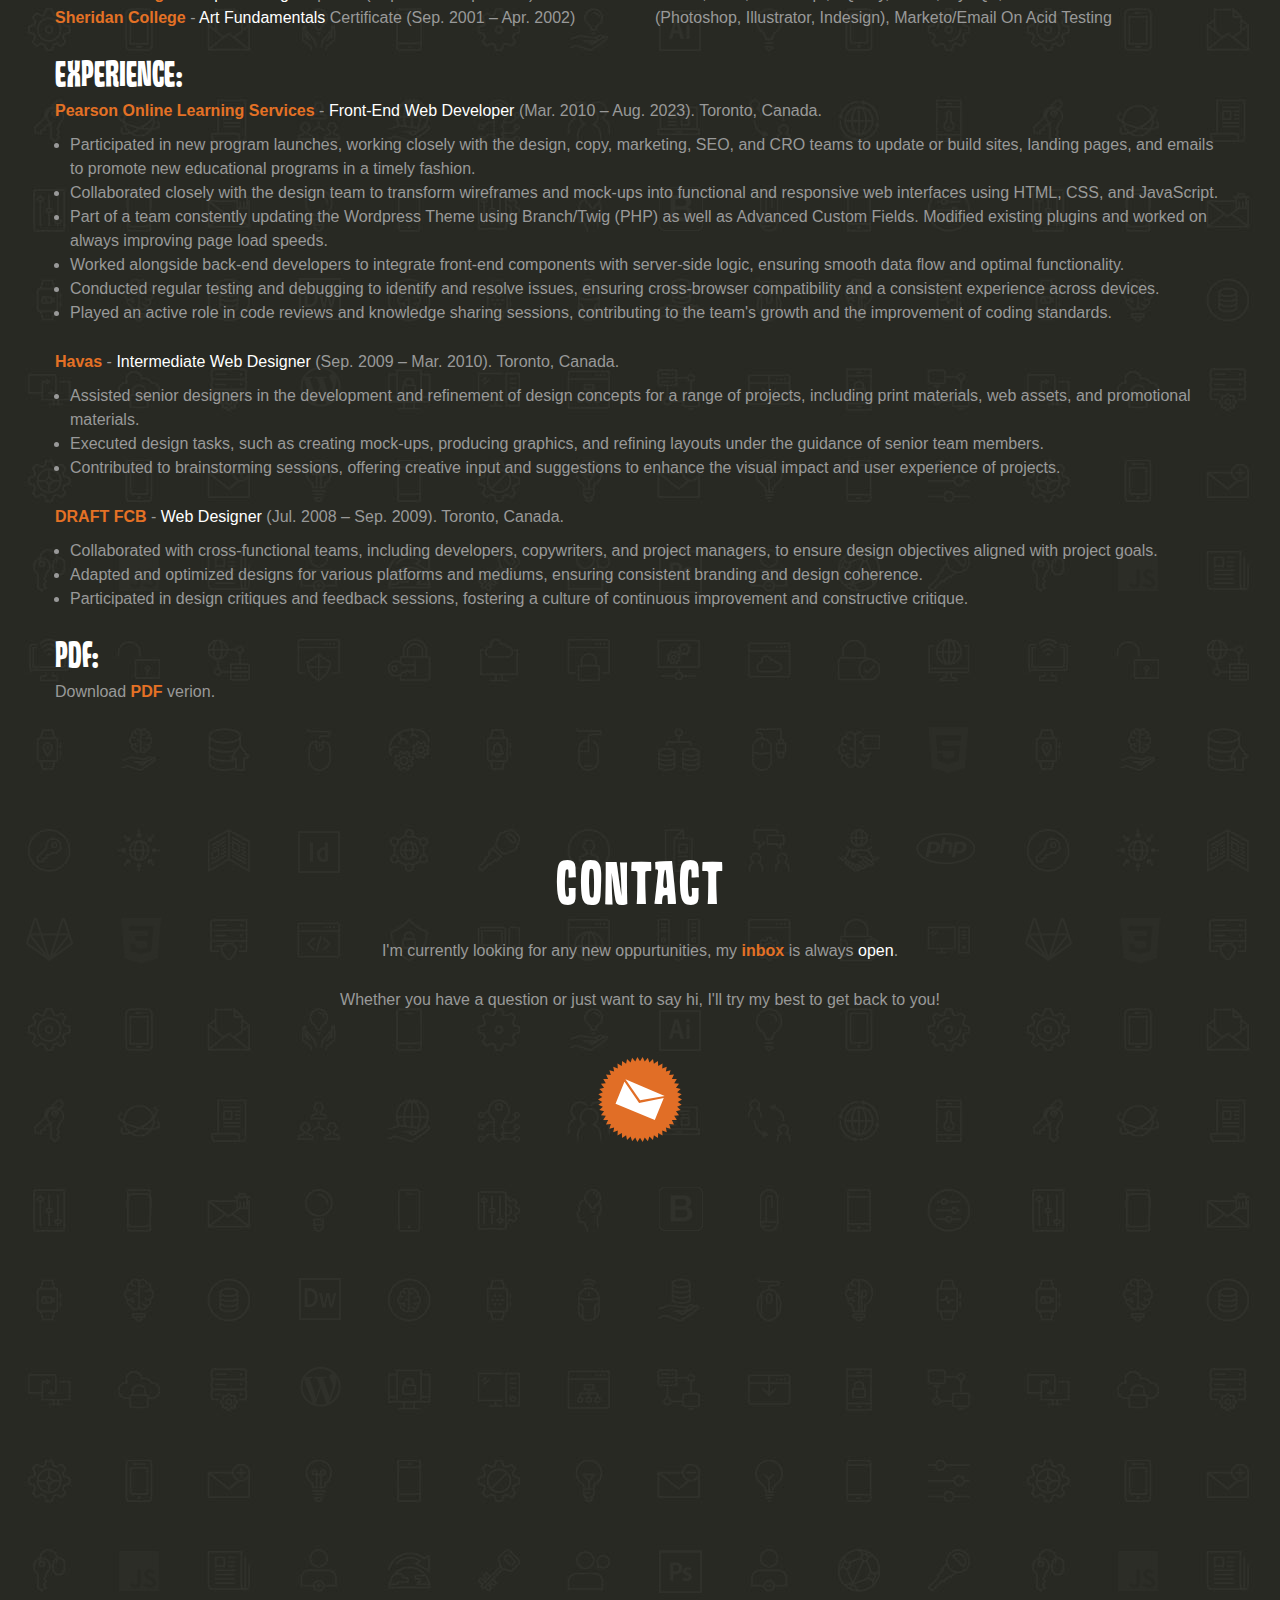
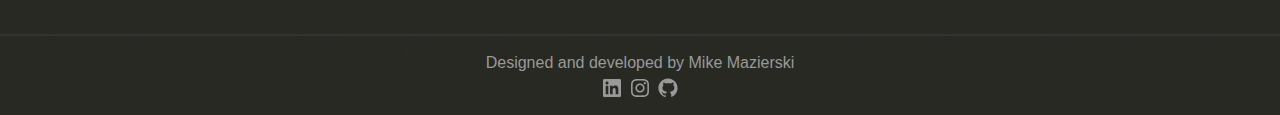
==== commit d90ed50b: "Second Commit" ====
--- a/index.html
+++ b/index.html
@@ -313,6 +313,11 @@
                 </path>
               </svg>
             </a>
+            <a href="https://github.com/MikeMazierski/" target="_blank">
+              <svg xmlns="http://www.w3.org/2000/svg" x="0px" y="0px" width="24" height="24" viewBox="0 0 30 30">
+                <path d="M15,3C8.373,3,3,8.373,3,15c0,5.623,3.872,10.328,9.092,11.63C12.036,26.468,12,26.28,12,26.047v-2.051 c-0.487,0-1.303,0-1.508,0c-0.821,0-1.551-0.353-1.905-1.009c-0.393-0.729-0.461-1.844-1.435-2.526 c-0.289-0.227-0.069-0.486,0.264-0.451c0.615,0.174,1.125,0.596,1.605,1.222c0.478,0.627,0.703,0.769,1.596,0.769 c0.433,0,1.081-0.025,1.691-0.121c0.328-0.833,0.895-1.6,1.588-1.962c-3.996-0.411-5.903-2.399-5.903-5.098 c0-1.162,0.495-2.286,1.336-3.233C9.053,10.647,8.706,8.73,9.435,8c1.798,0,2.885,1.166,3.146,1.481C13.477,9.174,14.461,9,15.495,9 c1.036,0,2.024,0.174,2.922,0.483C18.675,9.17,19.763,8,21.565,8c0.732,0.731,0.381,2.656,0.102,3.594 c0.836,0.945,1.328,2.066,1.328,3.226c0,2.697-1.904,4.684-5.894,5.097C18.199,20.49,19,22.1,19,23.313v2.734 c0,0.104-0.023,0.179-0.035,0.268C23.641,24.676,27,20.236,27,15C27,8.373,21.627,3,15,3z"></path>
+</svg>
+            </a>
           </div>
         </div>
       </div>
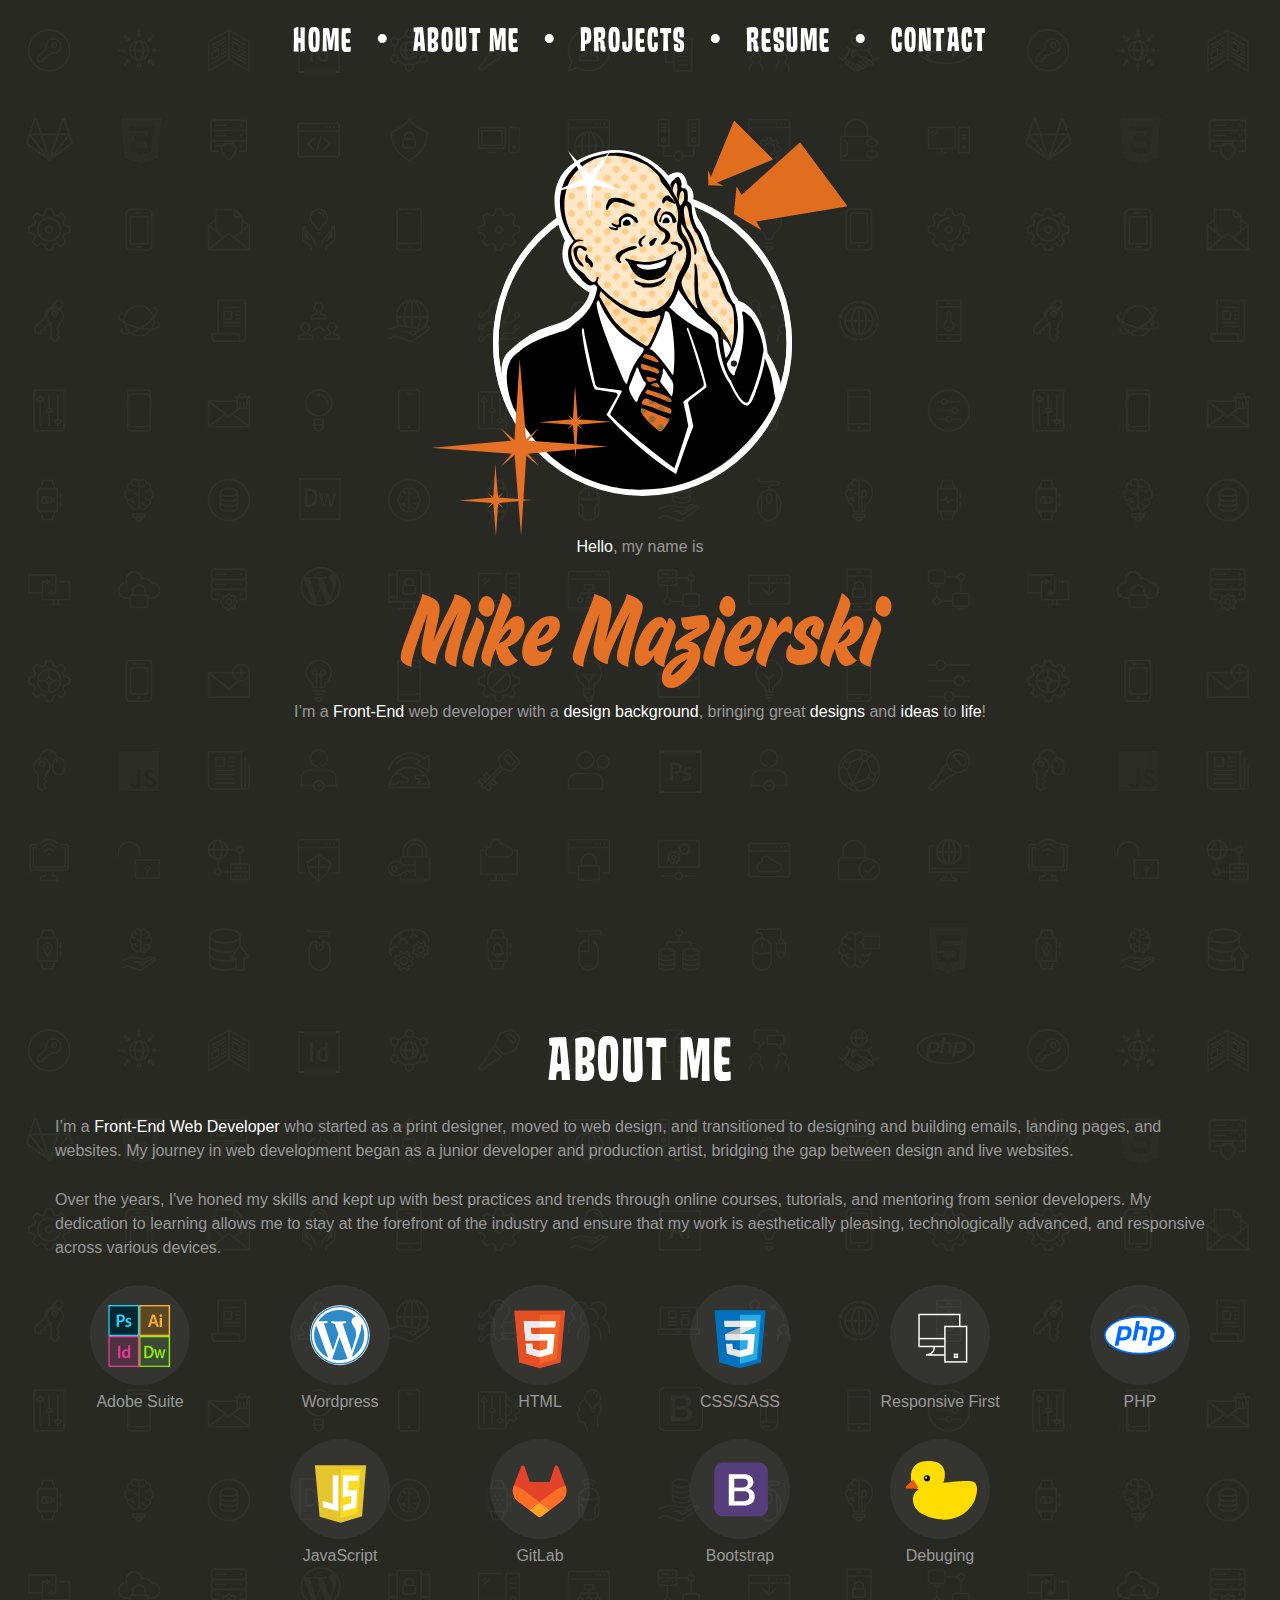
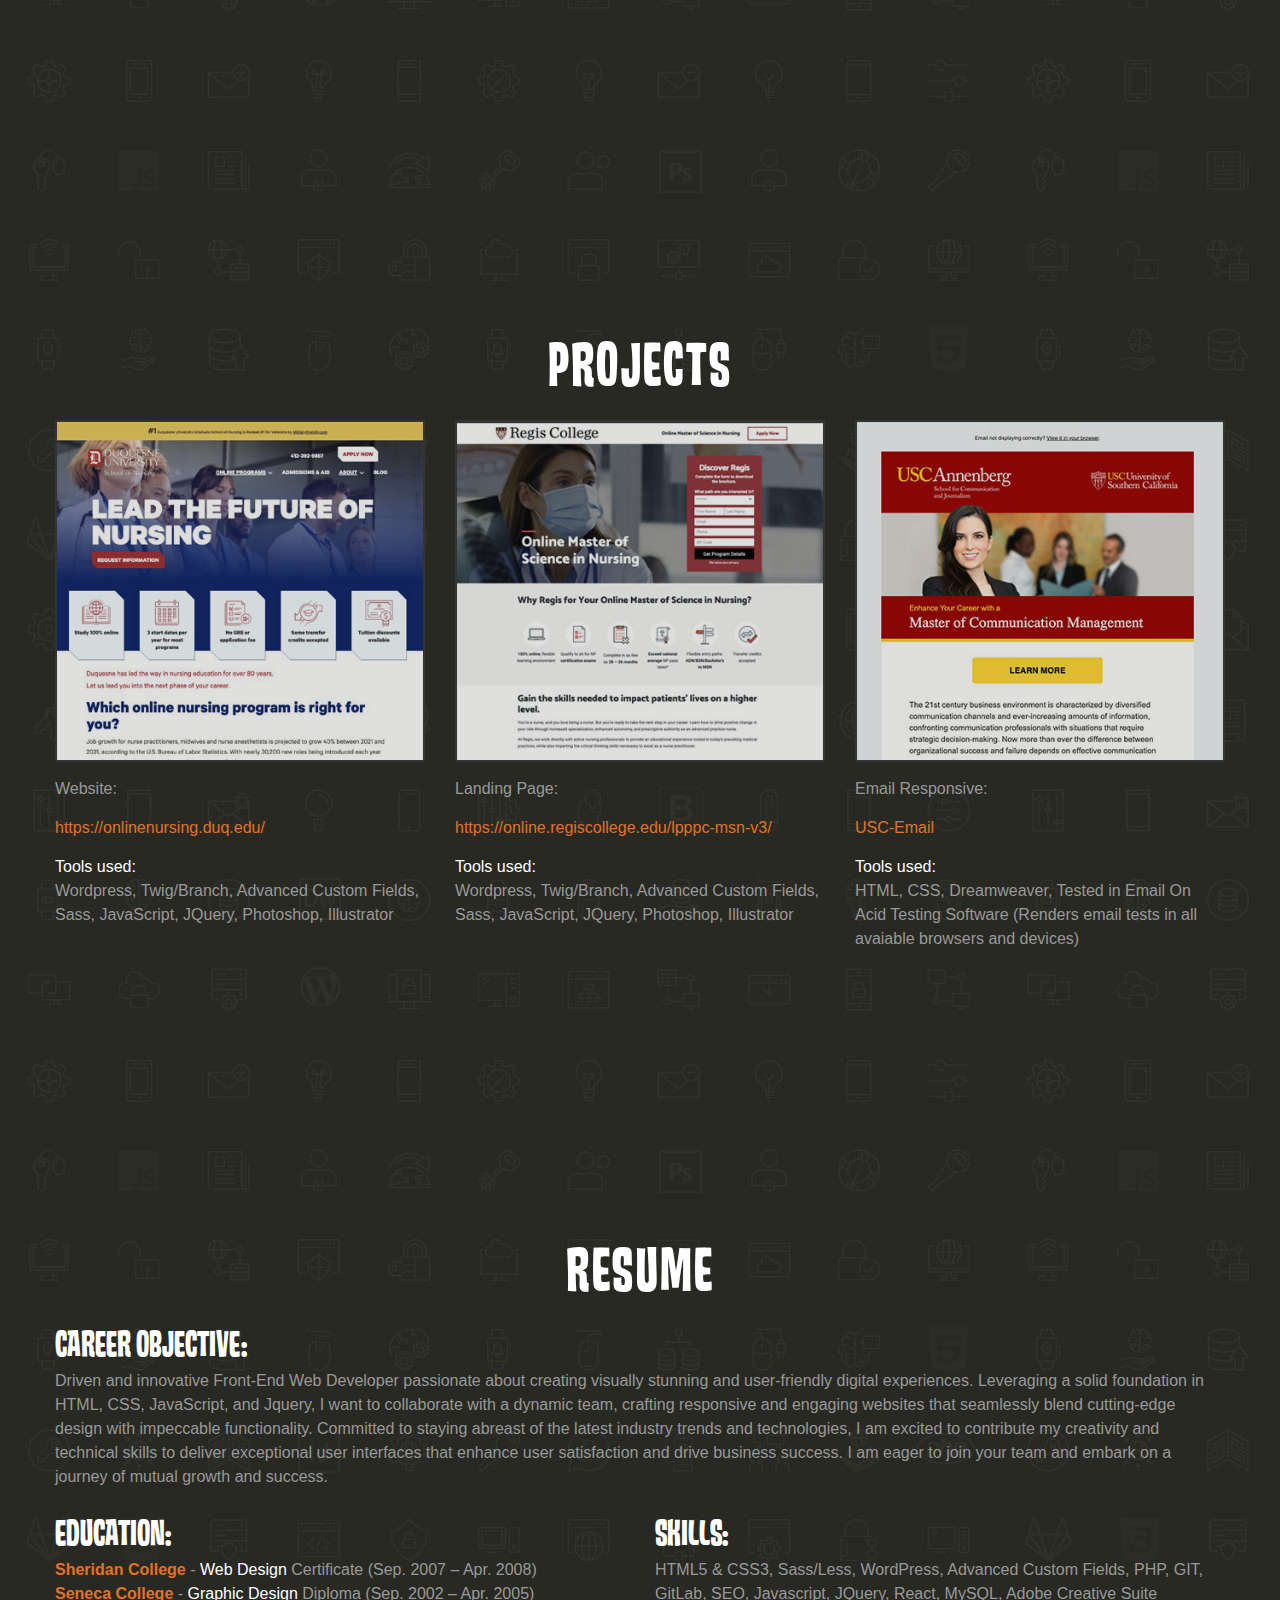
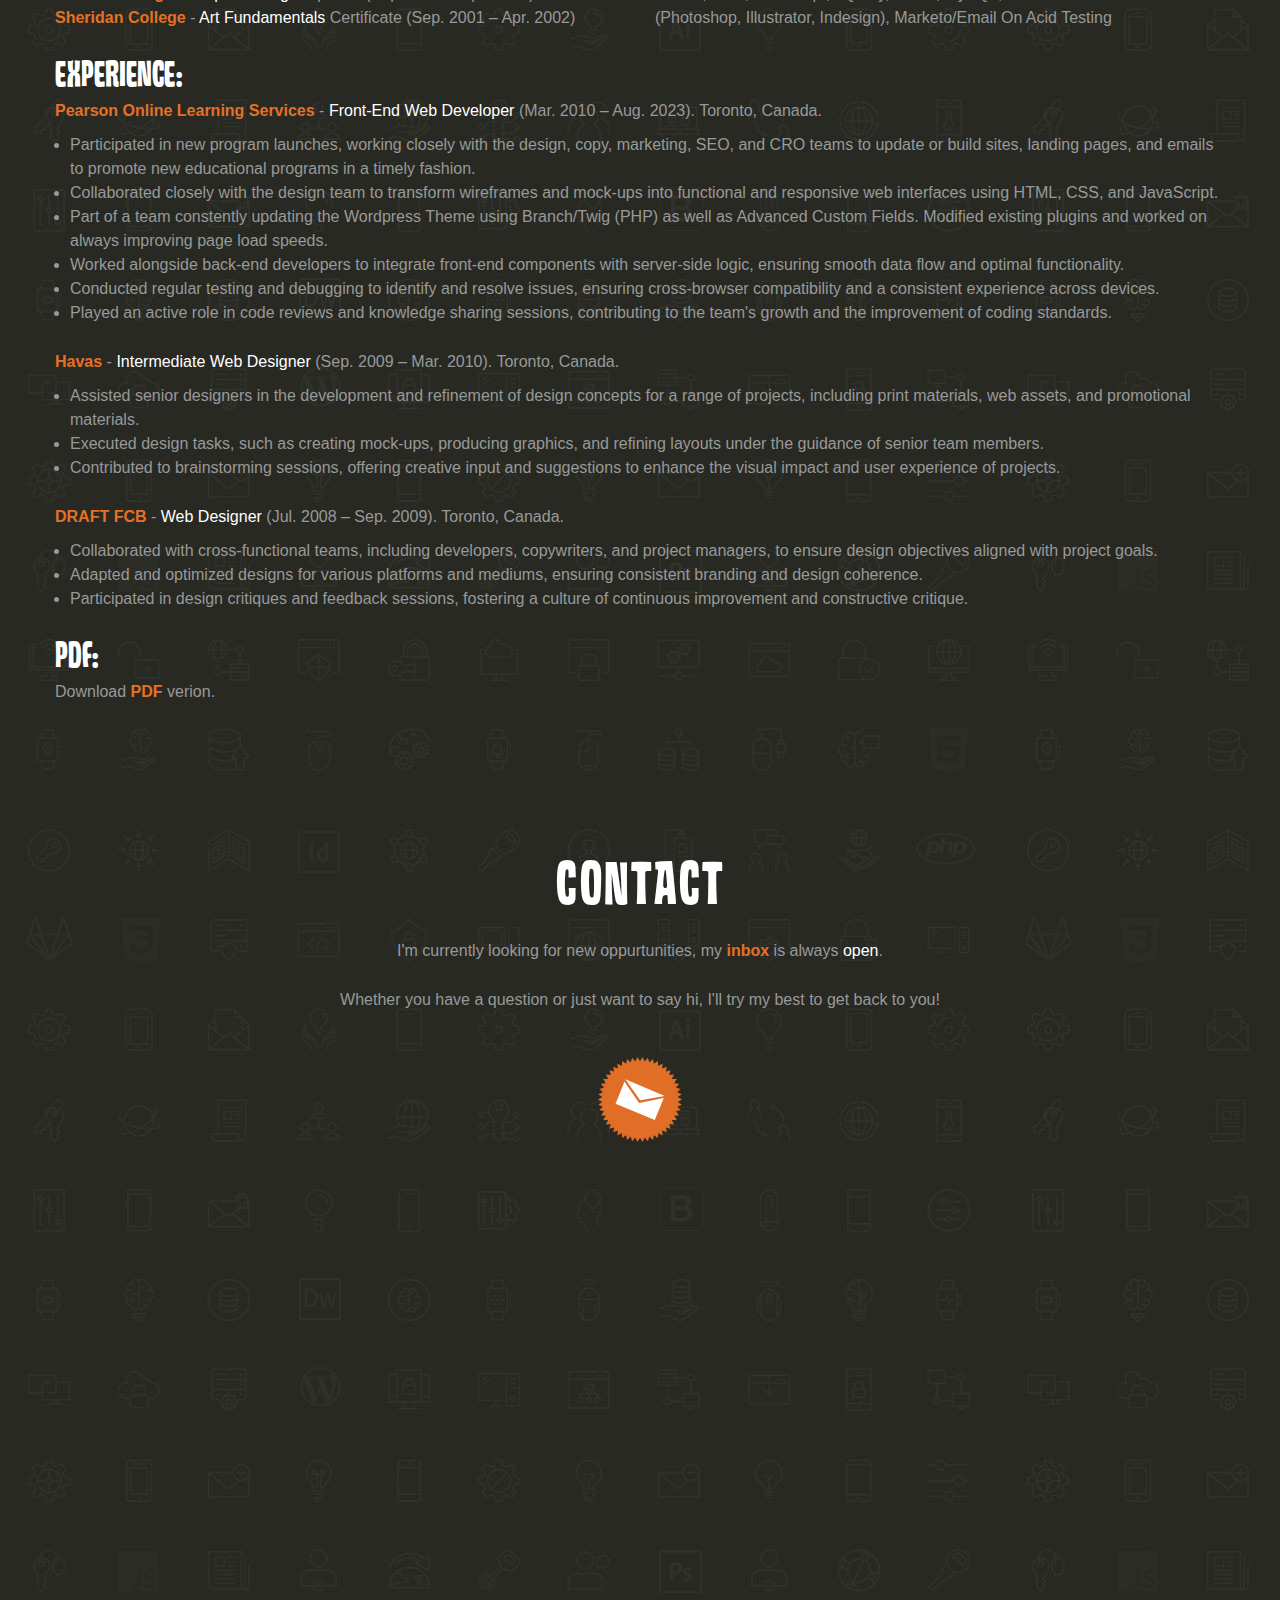
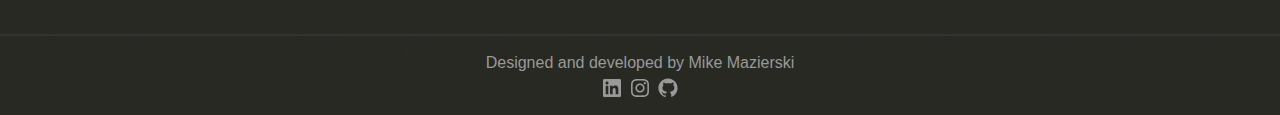
==== commit 7fe6ed7f: "Forth Commit" ====
--- a/index.html
+++ b/index.html
@@ -1,8 +1,12 @@
 <!DOCTYPE html>
 <html lang="en">
 <head>
-    <meta charset="utf-8">
-    <meta name="viewport" content="width=device-width, initial-scale=1, shrink-to-fit=no">
+    <meta charset="UTF-8">
+    <meta name="description" content="Mike Mazierski - Web Developer/Web Designer">
+    <meta name="keywords" content="HTML, CSS, JavaScript, React JS, JQuery, Wordpress, Adobe Creative Cloud">
+    <meta name="author" content="Mike Mazierski">
+    <meta name="viewport" content="width=device-width, initial-scale=1.0">
+
     <title>Mike Mazierski</title>
     <link rel="icon" type="image/png" href="images/icon.ico"/>
     
@@ -279,7 +283,7 @@
         </div>        
         <div class="row text-center">
           <div class="col-md-12">
-            <p>I'm currently looking for any new oppurtunities, my <strong>inbox</strong> is always <span>open</span>.</p>
+            <p>I'm currently looking for new oppurtunities, my <strong>inbox</strong> is always <span>open</span>.</p>
             <p>Whether you have a question or just want to say hi, I'll try my best to get back to you!</p>
             <div class="wrap">
               <a href="mailto:mikemazierski@gmail.com" rel="noopener noreferrer" target="_blank">
@@ -316,7 +320,7 @@
             <a href="https://github.com/MikeMazierski/" target="_blank">
               <svg xmlns="http://www.w3.org/2000/svg" x="0px" y="0px" width="24" height="24" viewBox="0 0 30 30">
                 <path d="M15,3C8.373,3,3,8.373,3,15c0,5.623,3.872,10.328,9.092,11.63C12.036,26.468,12,26.28,12,26.047v-2.051 c-0.487,0-1.303,0-1.508,0c-0.821,0-1.551-0.353-1.905-1.009c-0.393-0.729-0.461-1.844-1.435-2.526 c-0.289-0.227-0.069-0.486,0.264-0.451c0.615,0.174,1.125,0.596,1.605,1.222c0.478,0.627,0.703,0.769,1.596,0.769 c0.433,0,1.081-0.025,1.691-0.121c0.328-0.833,0.895-1.6,1.588-1.962c-3.996-0.411-5.903-2.399-5.903-5.098 c0-1.162,0.495-2.286,1.336-3.233C9.053,10.647,8.706,8.73,9.435,8c1.798,0,2.885,1.166,3.146,1.481C13.477,9.174,14.461,9,15.495,9 c1.036,0,2.024,0.174,2.922,0.483C18.675,9.17,19.763,8,21.565,8c0.732,0.731,0.381,2.656,0.102,3.594 c0.836,0.945,1.328,2.066,1.328,3.226c0,2.697-1.904,4.684-5.894,5.097C18.199,20.49,19,22.1,19,23.313v2.734 c0,0.104-0.023,0.179-0.035,0.268C23.641,24.676,27,20.236,27,15C27,8.373,21.627,3,15,3z"></path>
-</svg>
+              </svg>
             </a>
           </div>
         </div>
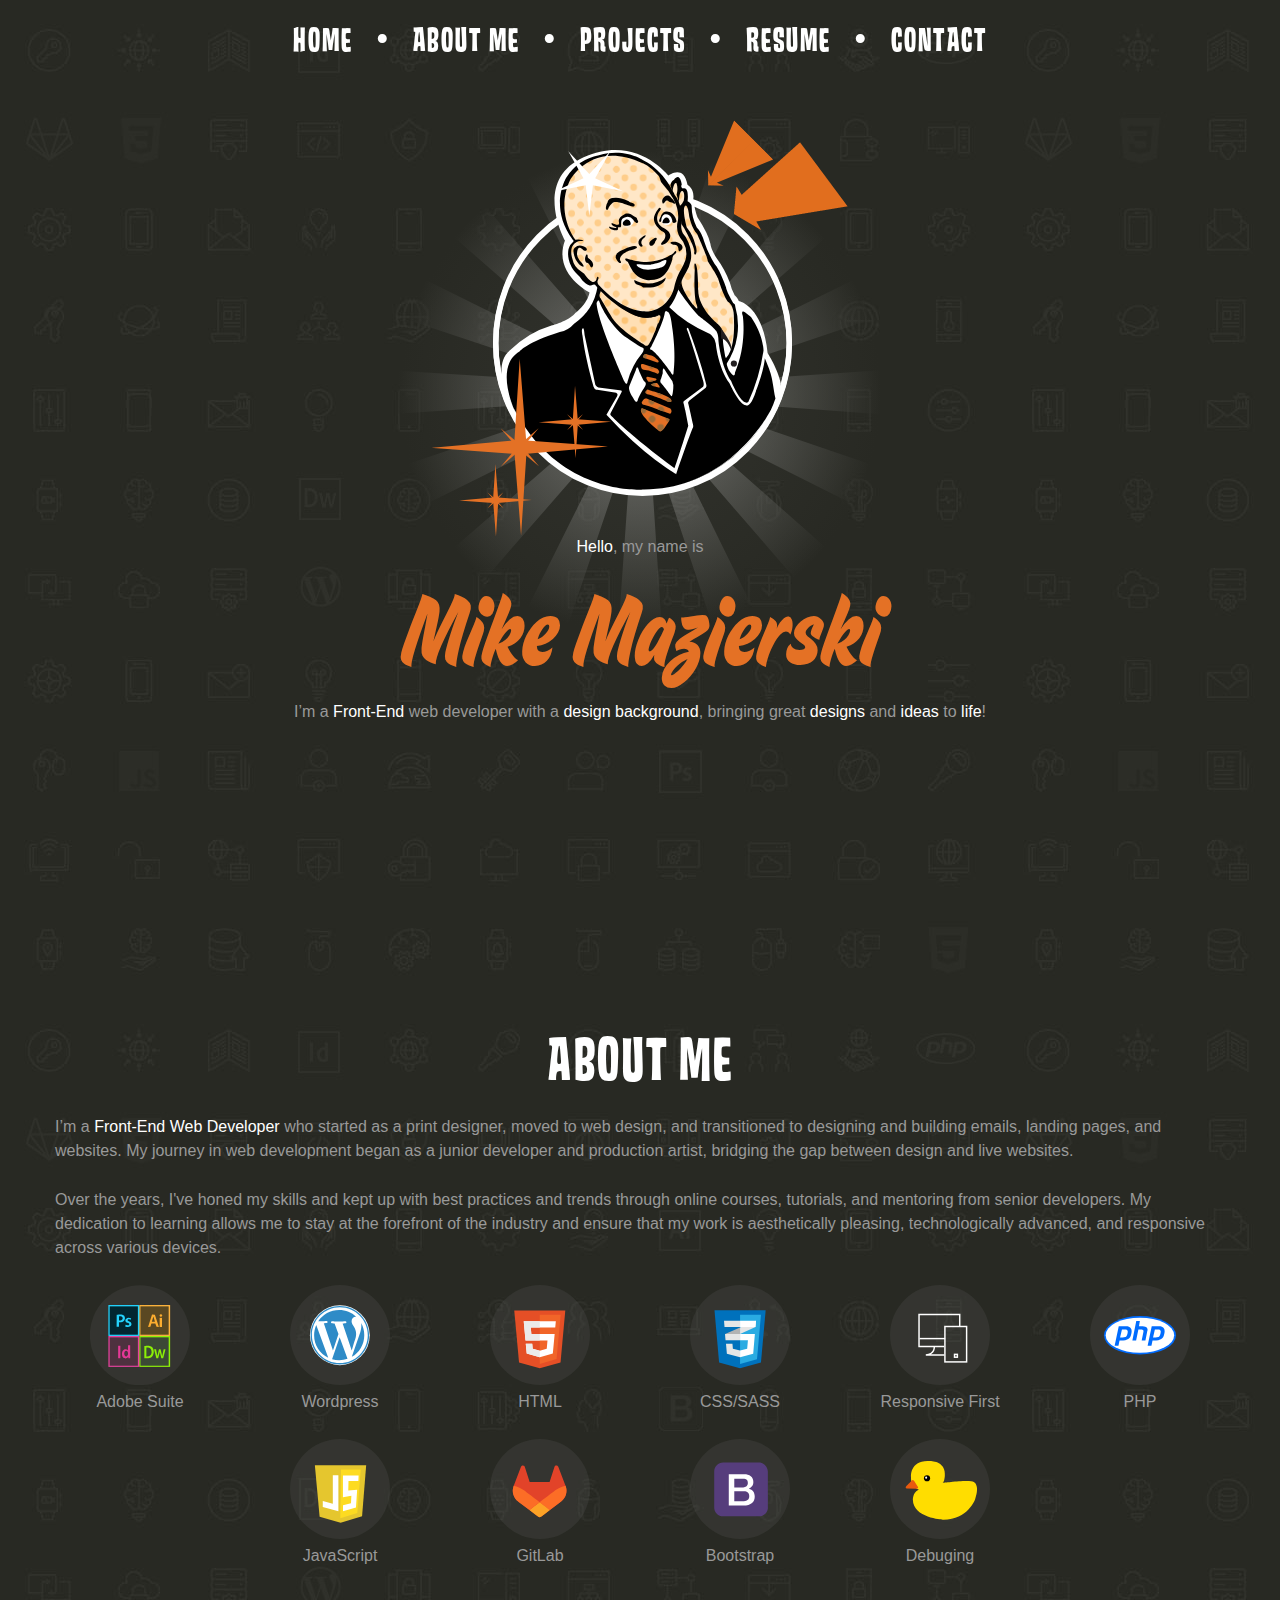
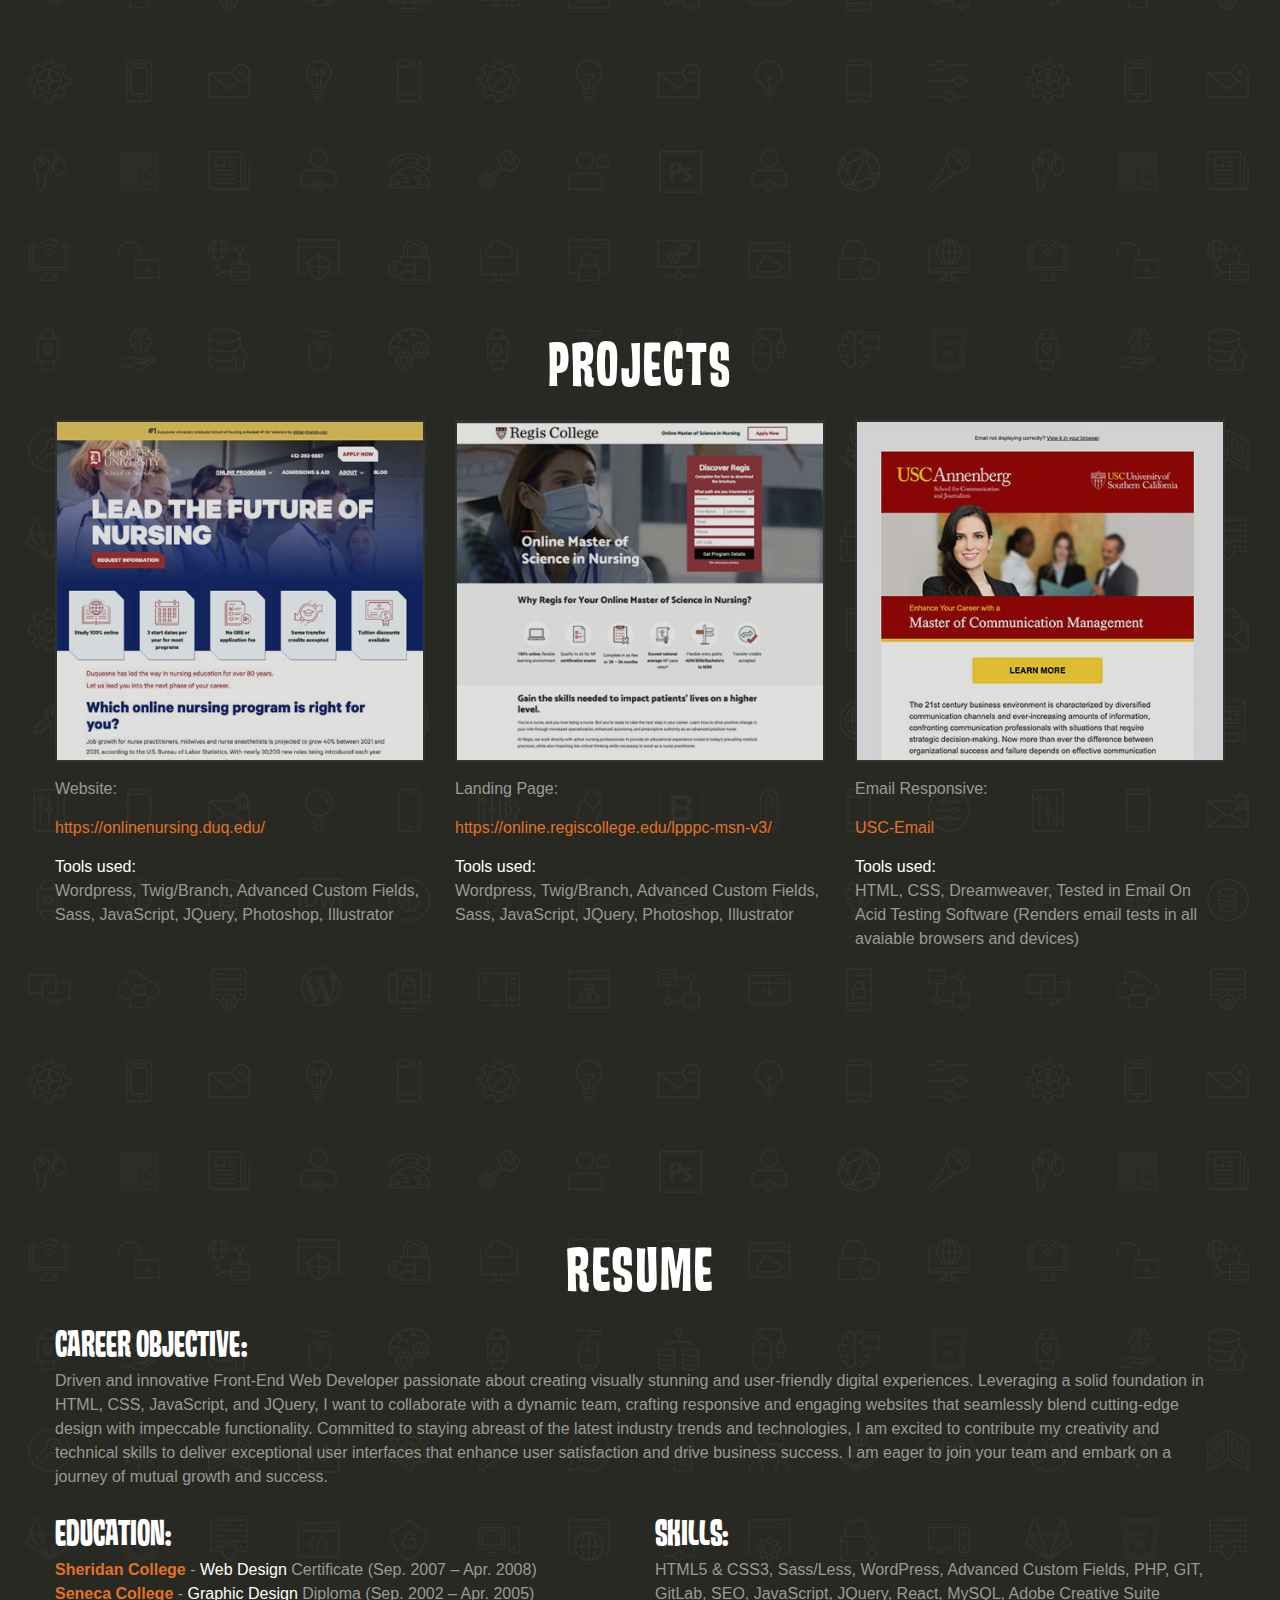
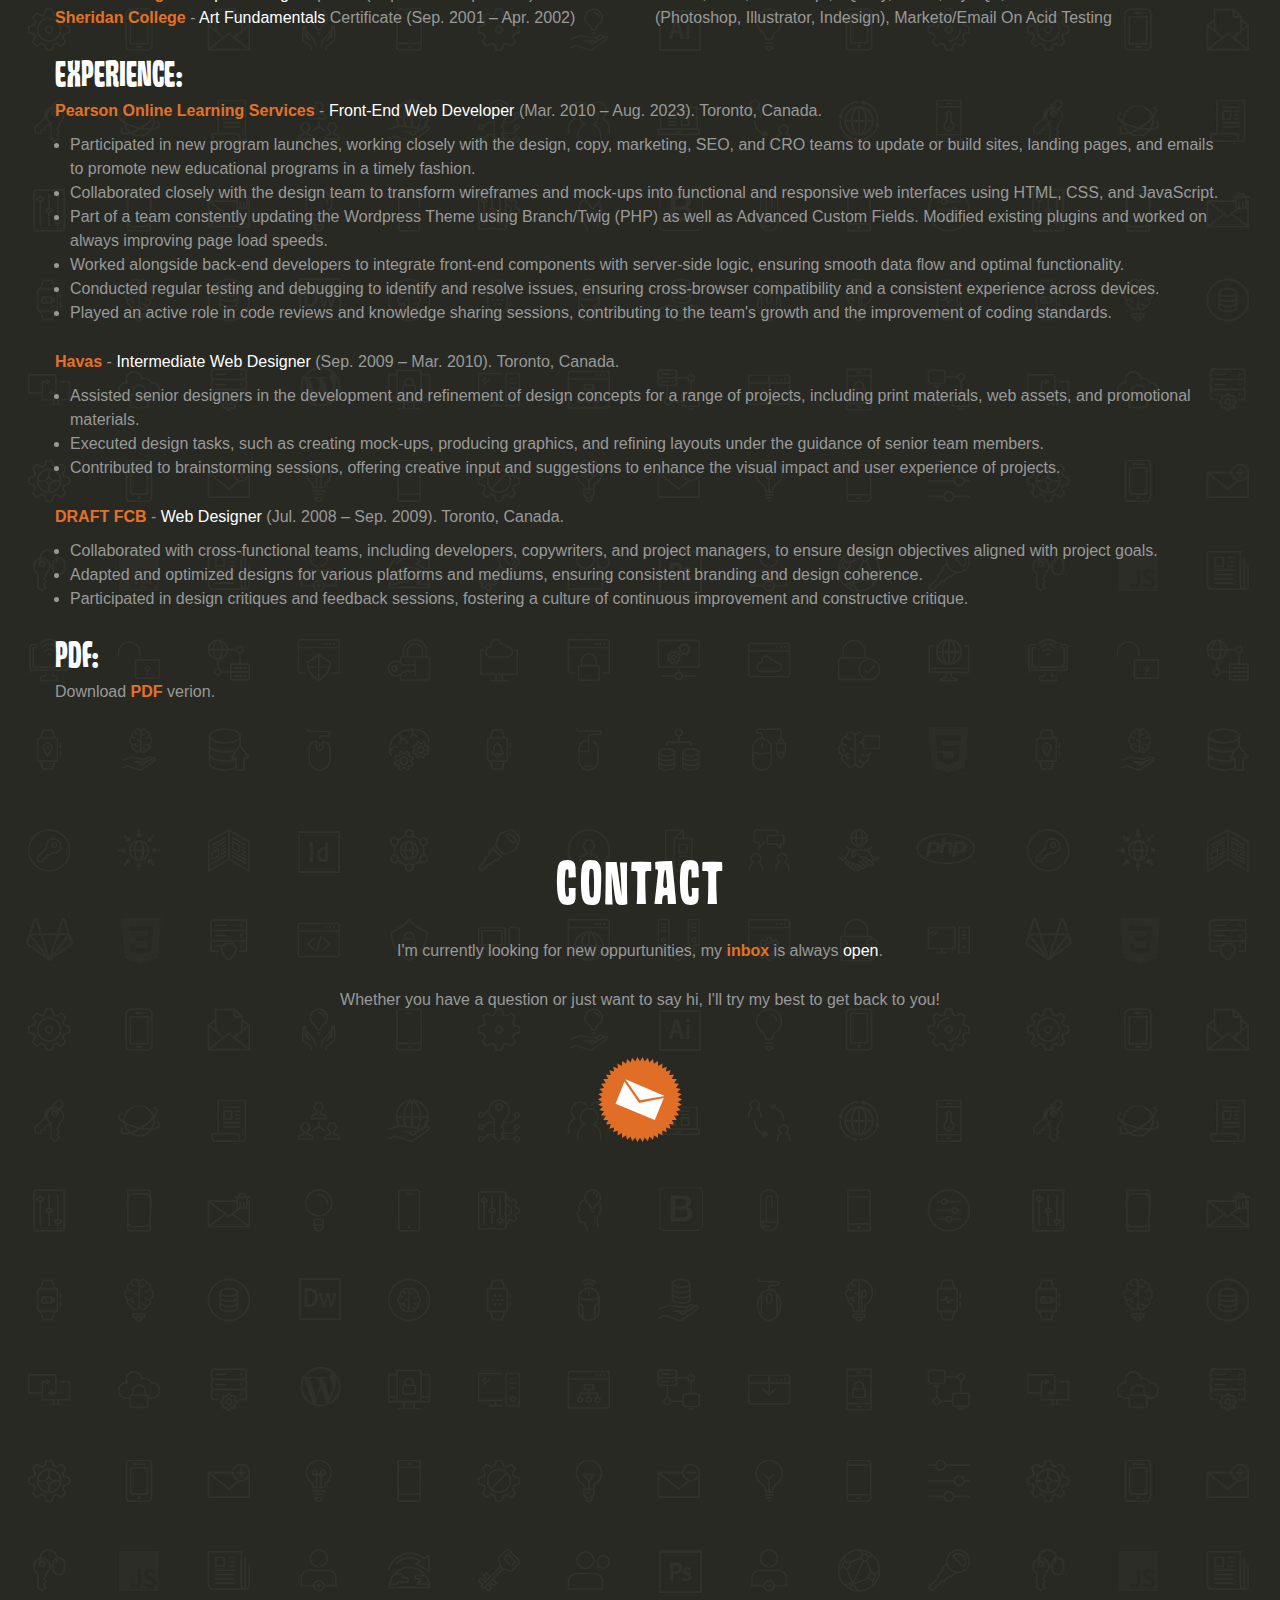
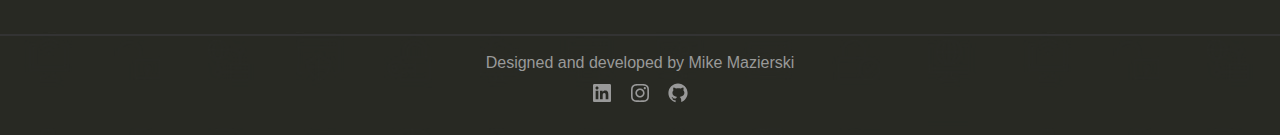
==== commit 94a54241: "Sixth Commit" ====
--- a/index.html
+++ b/index.html
@@ -222,7 +222,7 @@
         <div class="row">
           <div class="col-md-12">
             <h3>Career Objective:</h3>
-            <p>Driven and innovative Front-End Web Developer passionate about creating visually stunning and user-friendly digital experiences. Leveraging a solid foundation in HTML, CSS, JavaScript, and Jquery, I want to collaborate with a dynamic team, crafting responsive and engaging websites that seamlessly blend cutting-edge design with impeccable functionality. Committed to staying abreast of the latest industry trends and technologies, I am excited to contribute my creativity and technical skills to deliver exceptional user interfaces that enhance user satisfaction and drive business success. I am eager to join your team and embark on a journey of mutual growth and success.</p>
+            <p>Driven and innovative Front-End Web Developer passionate about creating visually stunning and user-friendly digital experiences. Leveraging a solid foundation in HTML, CSS, JavaScript, and JQuery, I want to collaborate with a dynamic team, crafting responsive and engaging websites that seamlessly blend cutting-edge design with impeccable functionality. Committed to staying abreast of the latest industry trends and technologies, I am excited to contribute my creativity and technical skills to deliver exceptional user interfaces that enhance user satisfaction and drive business success. I am eager to join your team and embark on a journey of mutual growth and success.</p>
           </div>
         </div>
 
@@ -235,7 +235,7 @@
           </div>          
           <div class="col-md-6">
             <h3>Skills:</h3>
-            <p>HTML5 & CSS3, Sass/Less, WordPress, Advanced Custom Fields, PHP, GIT, GitLab, SEO, Javascript, JQuery, React, MySQL, Adobe Creative Suite (Photoshop, Illustrator, Indesign), Marketo/Email On Acid Testing</p>
+            <p>HTML5 & CSS3, Sass/Less, WordPress, Advanced Custom Fields, PHP, GIT, GitLab, SEO, JavaScript, JQuery, React, MySQL, Adobe Creative Suite (Photoshop, Illustrator, Indesign), Marketo/Email On Acid Testing</p>
           </div>
         </div>  
 
--- a/css/main.css
+++ b/css/main.css
@@ -1,6 +1,24 @@
- html {
+html {
   scroll-behavior: smooth;
 }
+html::-webkit-scrollbar {
+  width:.5vw;
+  height:.5vw;
+}
+html::-webkit-scrollbar-thumb {
+  background-color:#e47125;
+}
+html::-webkit-scrollbar-thumb:hover {
+  background-color:#e47125;
+}
+
+html::-webkit-scrollbar-track {
+  background-color:#282923;
+}
+html::-webkit-scrollbar-track:hover {
+  background-color:#333333;
+}
+
 body {
   width: 100%;
   height: 100%;
@@ -225,9 +243,9 @@
 }
 @media screen and (min-width: 575px) {
   #hero .bg-star {
-    top: 225px;
-    left: 255px;
-    max-width: 55px;
+    top: 0;
+    left: 0;
+    max-width: 100%;
     z-index:0;
   }
 }
@@ -429,12 +447,12 @@
   left:0;
 }
 #footer {
-  padding:15px 0;
+  padding:15px 0 30px;
   background: rgba(40,41,35,0.9);
   border-top:2px solid #333333;
 }
 #footer p {
-  margin:0 auto;
+  margin:0 auto 5px;
 }
 #footer p span {
   font-weight:normal;
@@ -444,14 +462,21 @@
   max-width:25px;
   margin:0 5px;
 }
-
+#footer a {
+  margin: 0 5px;
+  color:transparent;
+}
 #footer a svg path {
   fill:#999999!important;
 }
+#footer a svg:hover path {
+  fill:#ffffff!important;
+}
 
 #footer a svg path:hover {
   fill:#ffffff!important;
 }
+
 /* Icon 1 */
 
 .animated-icon1, .animated-icon2, .animated-icon3 {
